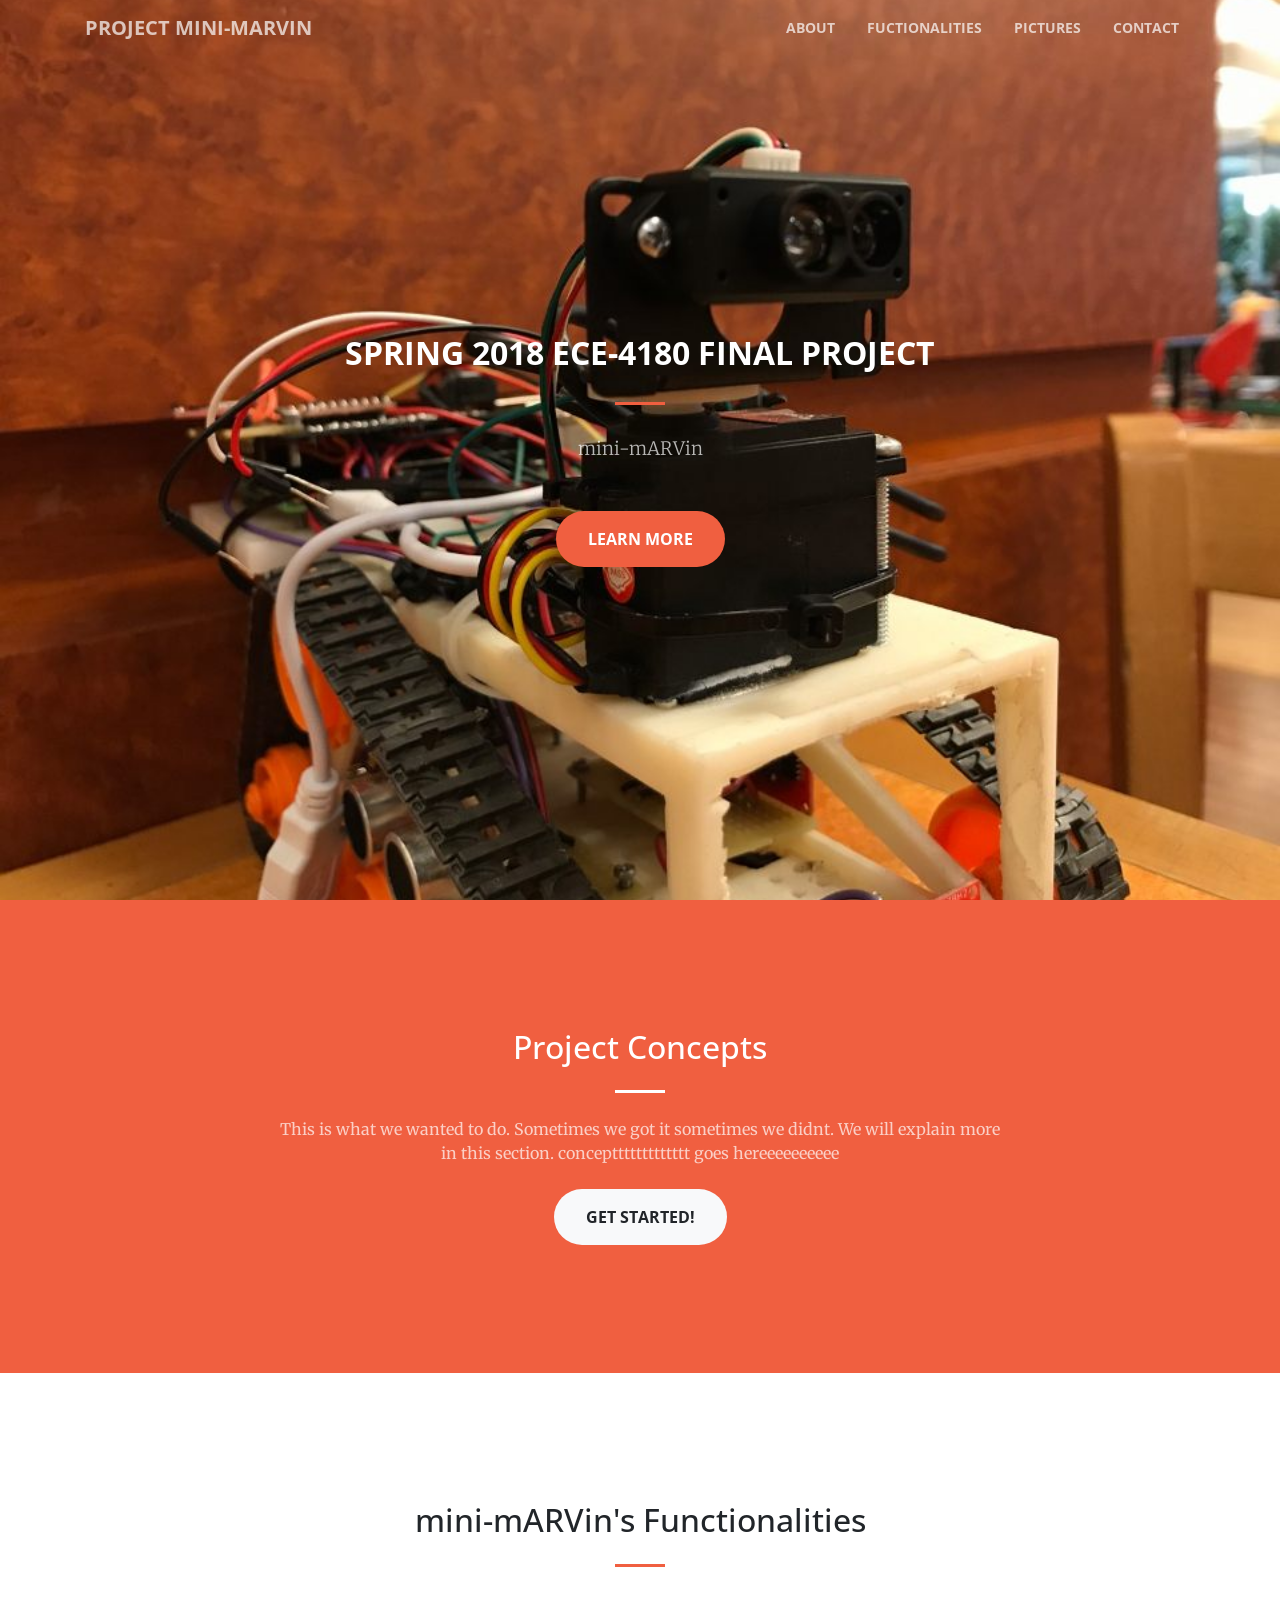
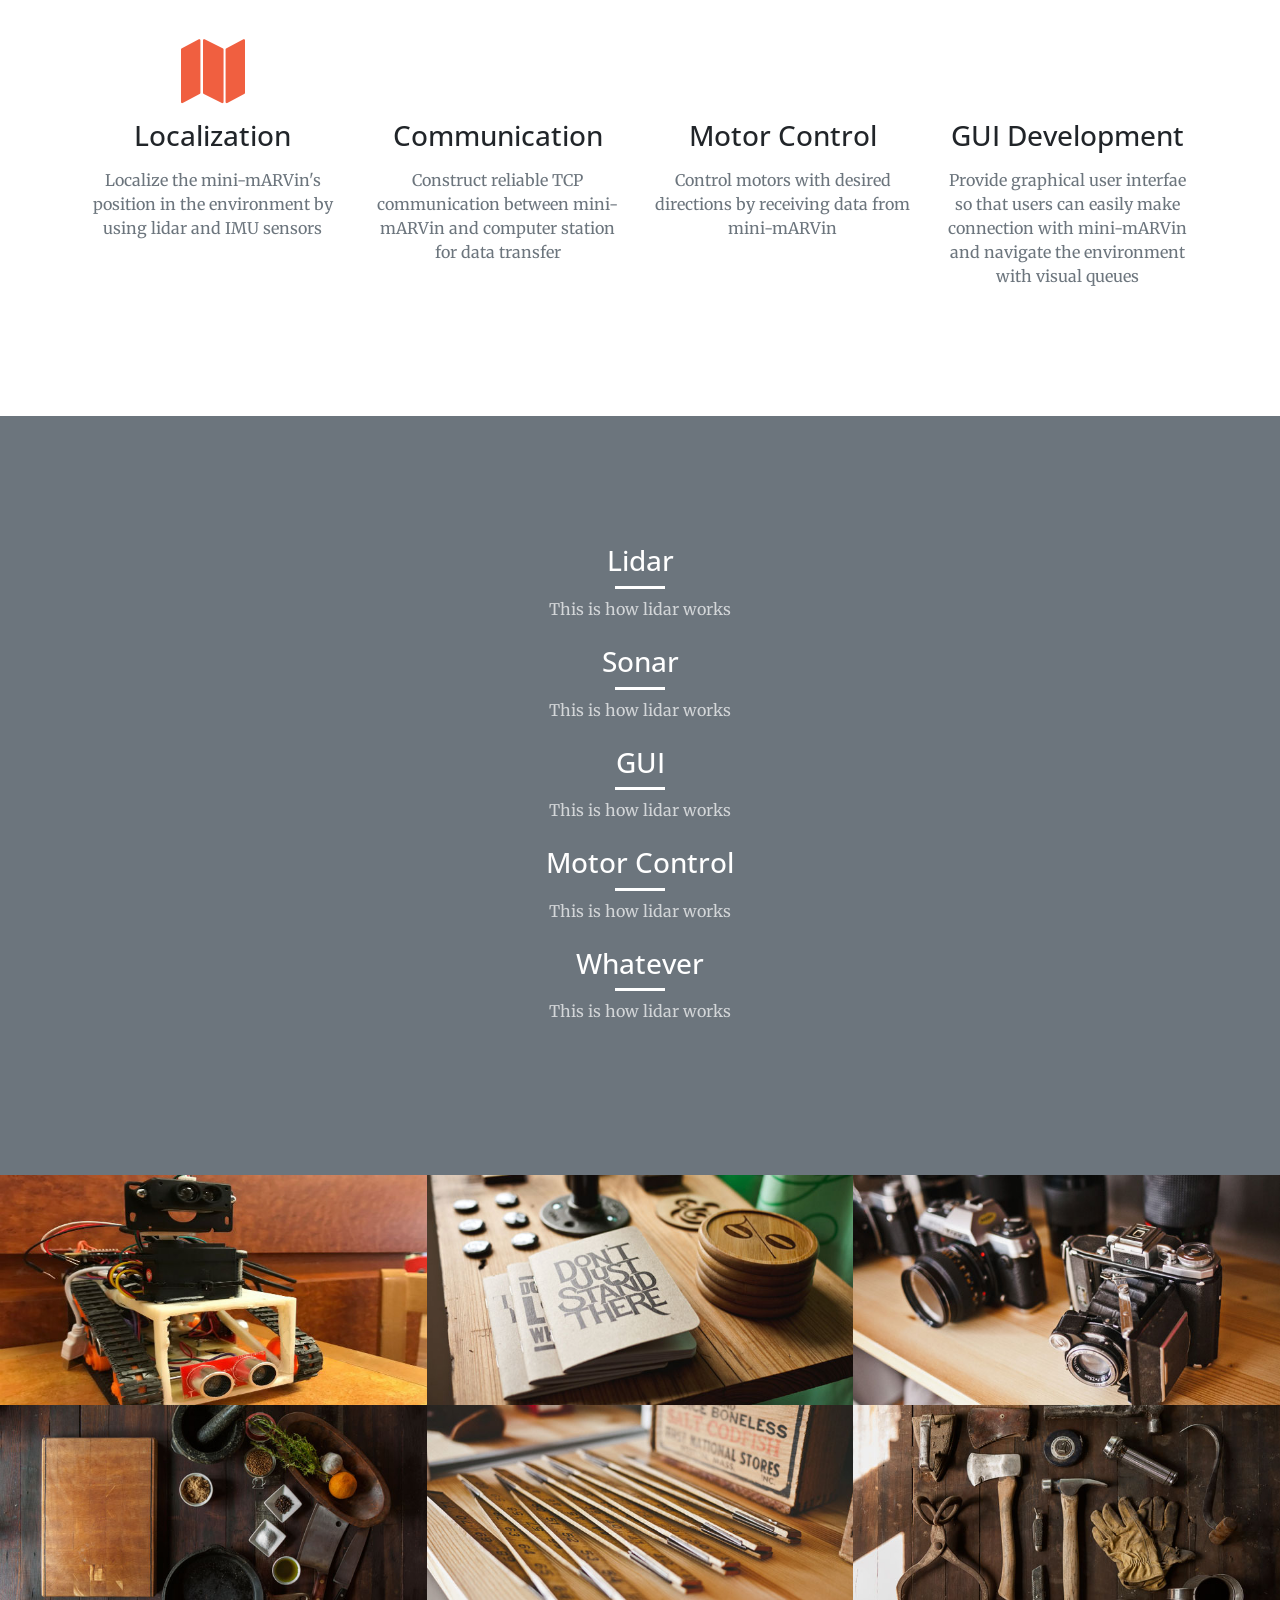
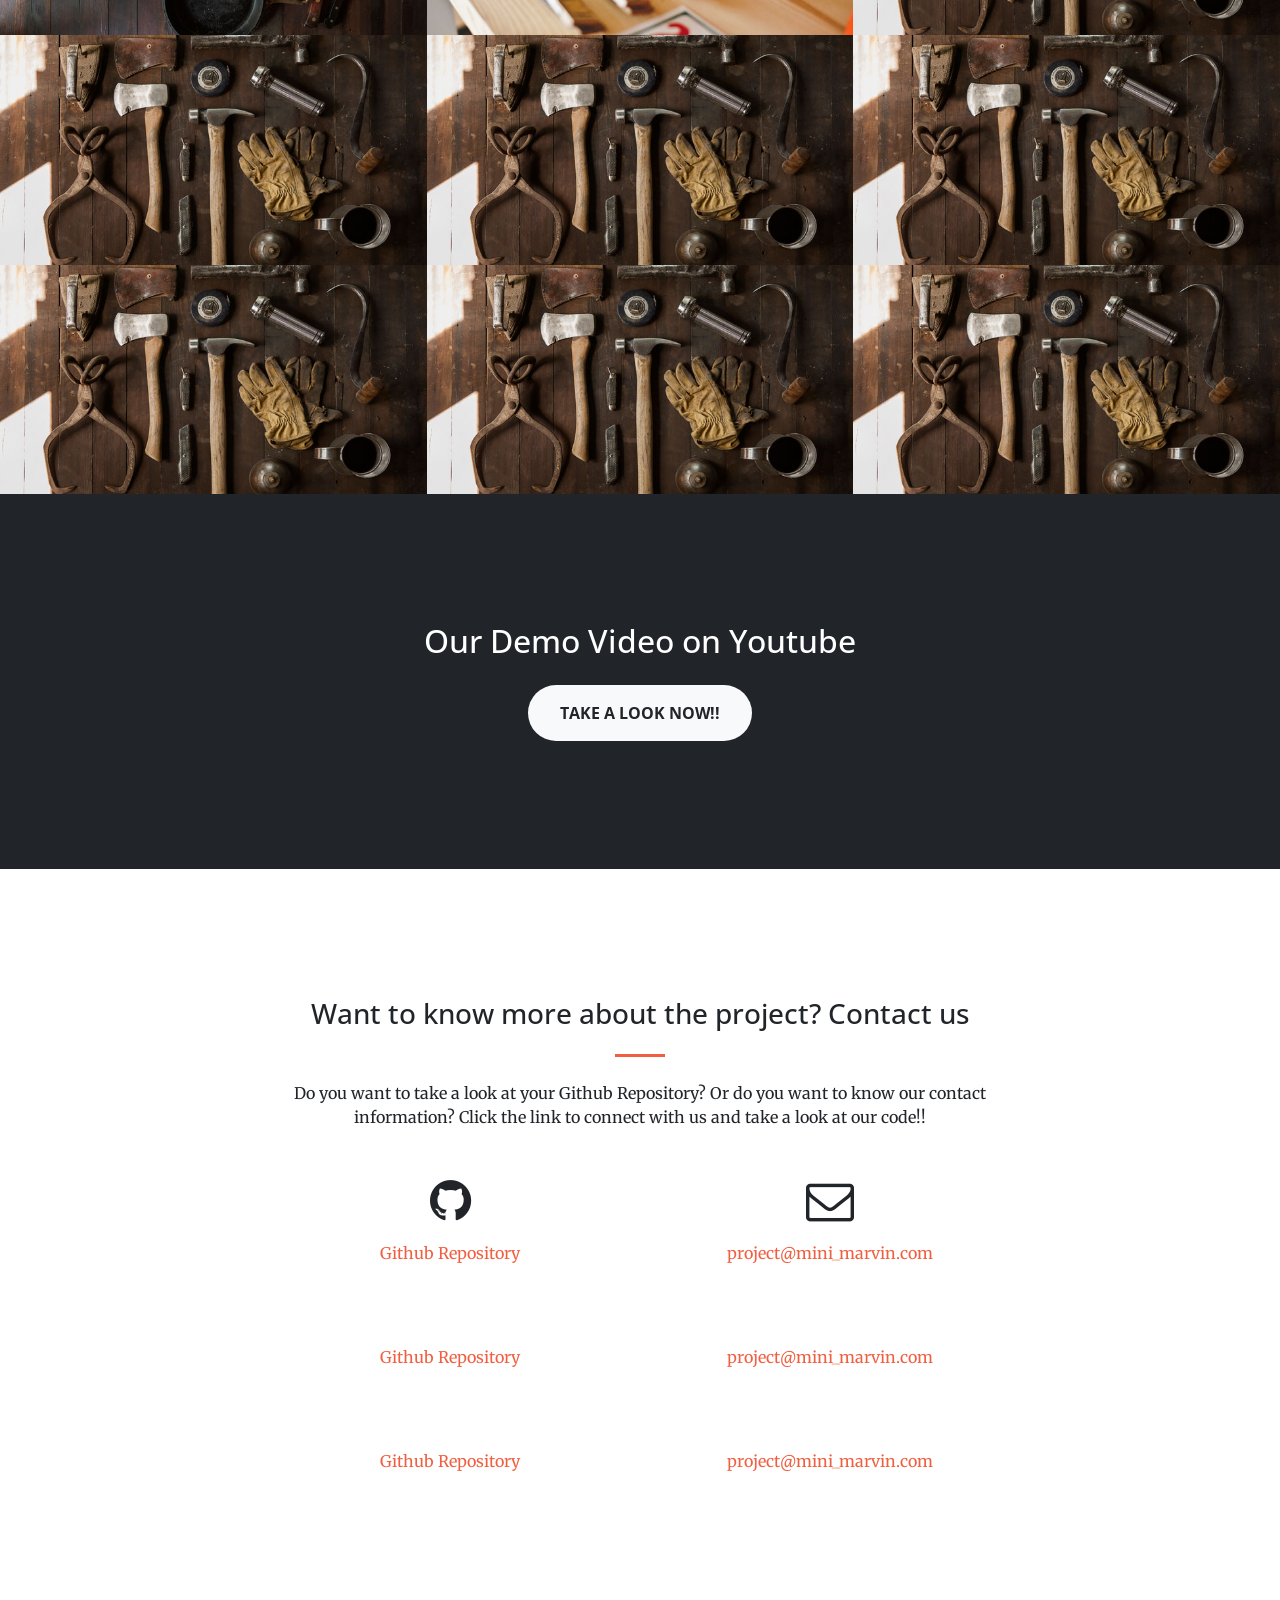
==== WebPage2/index.html @ 835cf244 "WebPage 2 added" ====
<!DOCTYPE html>
<html lang="en">

  <head>

    <meta charset="utf-8">
    <meta name="viewport" content="width=device-width, initial-scale=1, shrink-to-fit=no">
    <meta name="description" content="">
    <meta name="author" content="">

    <title>Creative - Start Bootstrap Theme</title>

    <!-- Bootstrap core CSS -->
    <link href="vendor/bootstrap/css/bootstrap.min.css" rel="stylesheet">

    <!-- Custom fonts for this template -->
    <link href="vendor/font-awesome/css/font-awesome.min.css" rel="stylesheet" type="text/css">
    <link href='https://fonts.googleapis.com/css?family=Open+Sans:300italic,400italic,600italic,700italic,800italic,400,300,600,700,800' rel='stylesheet' type='text/css'>
    <link href='https://fonts.googleapis.com/css?family=Merriweather:400,300,300italic,400italic,700,700italic,900,900italic' rel='stylesheet' type='text/css'>

    <!-- Plugin CSS -->
    <link href="vendor/magnific-popup/magnific-popup.css" rel="stylesheet">

    <!-- Custom styles for this template -->
    <link href="css/creative.css" rel="stylesheet">

  </head>

  <body id="page-top">

    <!-- Navigation -->
    <nav class="navbar navbar-expand-lg navbar-light fixed-top" id="mainNav">
      <div class="container">
        <a class="navbar-brand js-scroll-trigger" href="#page-top">project mini-marvin</a>
        <button class="navbar-toggler navbar-toggler-right" type="button" data-toggle="collapse" data-target="#navbarResponsive" aria-controls="navbarResponsive" aria-expanded="false" aria-label="Toggle navigation">
          <span class="navbar-toggler-icon"></span>
        </button>
        <div class="collapse navbar-collapse" id="navbarResponsive">
          <ul class="navbar-nav ml-auto">
            <li class="nav-item">
              <a class="nav-link js-scroll-trigger" href="#about">About</a>
            </li>
            <li class="nav-item">
              <a class="nav-link js-scroll-trigger" href="#services">Fuctionalities</a>
            </li>
            <li class="nav-item">
              <a class="nav-link js-scroll-trigger" href="#portfolio">Pictures</a>
            </li>
            <li class="nav-item">
              <a class="nav-link js-scroll-trigger" href="#contact">Contact</a>
            </li>
          </ul>
        </div>
      </div>
    </nav>

    <header class="masthead text-center text-white d-flex">
      <div class="container my-auto">
        <div class="row">
          <div class="col-lg-10 mx-auto">
            <h2 class="text-uppercase">
              <strong>Spring 2018 ECE-4180 Final Project</strong>
            </h2>
            <hr>
          </div>
          <div class="col-lg-8 mx-auto">
            <p class="text-faded mb-5">mini-mARVin</p>
            <a class="btn btn-primary btn-xl js-scroll-trigger" href="#about">Learn More</a>
          </div>
        </div>
      </div>
    </header>

    <section class="bg-primary" id="about">
      <div class="container">
        <div class="row">
          <div class="col-lg-8 mx-auto text-center">
            <h2 class="section-heading text-white">Project Concepts</h2>
            <hr class="light my-4">
            <p class="text-faded mb-4">This is what we wanted to do. Sometimes we got it sometimes we didnt. We will explain more in this section. concepttttttttttttt goes hereeeeeeeeee</p>
            <a class="btn btn-light btn-xl js-scroll-trigger" href="#services">Get Started!</a>
          </div>
        </div>
      </div>
    </section>

    <section id="services">
      <div class="container">
        <div class="row">
          <div class="col-lg-12 text-center">
            <h2 class="section-heading">mini-mARVin's Functionalities</h2>
            <hr class="my-4">
          </div>
        </div>
      </div>
      <div class="container">
        <div class="row">
          <div class="col-lg-3 col-md-6 text-center">
            <div class="service-box mt-5 mx-auto">
              <i class="fa fa-4x fa-map text-primary mb-3 sr-icons"></i>
              <h3 class="mb-3">Localization</h3>
              <p class="text-muted mb-0">Localize the mini-mARVin's position in the environment by using lidar and IMU sensors</p>
            </div>
          </div>
          <div class="col-lg-3 col-md-6 text-center">
            <div class="service-box mt-5 mx-auto">
              <i class="fa fa-4x fa-paper-plane text-primary mb-3 sr-icons"></i>
              <h3 class="mb-3"> Communication</h3>
              <p class="text-muted mb-0">Construct reliable TCP communication between mini-mARVin and computer station for data transfer</p>
            </div>
          </div>
          <div class="col-lg-3 col-md-6 text-center">
            <div class="service-box mt-5 mx-auto">
              <i class="fa fa-4x fa-gamepad text-primary mb-3 sr-icons"></i>
              <h3 class="mb-3">Motor Control</h3>
              <p class="text-muted mb-0">Control motors with desired directions by receiving data from mini-mARVin </p>
            </div>
          </div>
          <div class="col-lg-3 col-md-6 text-center">
            <div class="service-box mt-5 mx-auto">
              <i class="fa fa-4x fa-gears text-primary mb-3 sr-icons"></i>
              <h3 class="mb-3">GUI Development</h3>
              <p class="text-muted mb-0">Provide graphical user interfae so that users can easily make connection with mini-mARVin and navigate the environment with visual queues</p>
            </div>
          </div>
        </div>
      </div>
    </section>
      
    <section class="bg-secondary" id="about">
      <div class="container">
        <div class="row">
          <div class="col-lg-8 mx-auto text-center">
            <h3 class="section-heading text-white">Lidar</h3>
            <hr class="light my-2">
            <p class="text-faded mb-4">This is how lidar works </p>
            
            <h3 class="section-heading text-white">Sonar</h3>
            <hr class="light my-2">
            <p class="text-faded mb-4">This is how lidar works </p>
              
            <h3 class="section-heading text-white">GUI</h3>
            <hr class="light my-2">
            <p class="text-faded mb-4">This is how lidar works </p>
              
            <h3 class="section-heading text-white">Motor Control</h3>
            <hr class="light my-2">
            <p class="text-faded mb-4">This is how lidar works </p>
            
            <h3 class="section-heading text-white">Whatever</h3>
            <hr class="light my-2">
            <p class="text-faded mb-4">This is how lidar works </p>
              
          </div>
        </div>
      </div>
    </section>
      
      
    <section class="p-0" id="portfolio">
      <div class="container-fluid p-0">
        <div class="row no-gutters popup-gallery">
          <div class="col-lg-4 col-sm-6">
            <a class="portfolio-box" href="image/1.jpg">
              <img class="img-fluid" src="image/Thumbnails/1.jpg" alt="">
              <div class="portfolio-box-caption">
                <div class="portfolio-box-caption-content">
                  <div class="project-category text-faded">
                    Category
                  </div>
                  <div class="project-name">
                    Project Name
                  </div>
                </div>
              </div>
            </a>
          </div>
          <div class="col-lg-4 col-sm-6">
            <a class="portfolio-box" href="img/portfolio/fullsize/2.jpg">
              <img class="img-fluid" src="img/portfolio/thumbnails/2.jpg" alt="">
              <div class="portfolio-box-caption">
                <div class="portfolio-box-caption-content">
                  <div class="project-category text-faded">
                    Category
                  </div>
                  <div class="project-name">
                    Project Name
                  </div>
                </div>
              </div>
            </a>
          </div>
          <div class="col-lg-4 col-sm-6">
            <a class="portfolio-box" href="img/portfolio/fullsize/3.jpg">
              <img class="img-fluid" src="img/portfolio/thumbnails/3.jpg" alt="">
              <div class="portfolio-box-caption">
                <div class="portfolio-box-caption-content">
                  <div class="project-category text-faded">
                    Category
                  </div>
                  <div class="project-name">
                    Project Name
                  </div>
                </div>
              </div>
            </a>
          </div>
          <div class="col-lg-4 col-sm-6">
            <a class="portfolio-box" href="img/portfolio/fullsize/4.jpg">
              <img class="img-fluid" src="img/portfolio/thumbnails/4.jpg" alt="">
              <div class="portfolio-box-caption">
                <div class="portfolio-box-caption-content">
                  <div class="project-category text-faded">
                    Category
                  </div>
                  <div class="project-name">
                    Project Name
                  </div>
                </div>
              </div>
            </a>
          </div>
          <div class="col-lg-4 col-sm-6">
            <a class="portfolio-box" href="img/portfolio/fullsize/5.jpg">
              <img class="img-fluid" src="img/portfolio/thumbnails/5.jpg" alt="">
              <div class="portfolio-box-caption">
                <div class="portfolio-box-caption-content">
                  <div class="project-category text-faded">
                    Category
                  </div>
                  <div class="project-name">
                    Project Name
                  </div>
                </div>
              </div>
            </a>
          </div>
          <div class="col-lg-4 col-sm-6">
            <a class="portfolio-box" href="img/portfolio/fullsize/6.jpg">
              <img class="img-fluid" src="img/portfolio/thumbnails/6.jpg" alt="">
              <div class="portfolio-box-caption">
                <div class="portfolio-box-caption-content">
                  <div class="project-category text-faded">
                    Category
                  </div>
                  <div class="project-name">
                    Project Name
                  </div>
                </div>
              </div>
            </a>
          </div>
            <div class="col-lg-4 col-sm-6">
            <a class="portfolio-box" href="img/portfolio/fullsize/6.jpg">
              <img class="img-fluid" src="img/portfolio/thumbnails/6.jpg" alt="">
              <div class="portfolio-box-caption">
                <div class="portfolio-box-caption-content">
                  <div class="project-category text-faded">
                    Category
                  </div>
                  <div class="project-name">
                    Project Name
                  </div>
                </div>
              </div>
            </a>
          </div>
            <div class="col-lg-4 col-sm-6">
            <a class="portfolio-box" href="img/portfolio/fullsize/6.jpg">
              <img class="img-fluid" src="img/portfolio/thumbnails/6.jpg" alt="">
              <div class="portfolio-box-caption">
                <div class="portfolio-box-caption-content">
                  <div class="project-category text-faded">
                    Category
                  </div>
                  <div class="project-name">
                    Project Name
                  </div>
                </div>
              </div>
            </a>
          </div>
            <div class="col-lg-4 col-sm-6">
            <a class="portfolio-box" href="img/portfolio/fullsize/6.jpg">
              <img class="img-fluid" src="img/portfolio/thumbnails/6.jpg" alt="">
              <div class="portfolio-box-caption">
                <div class="portfolio-box-caption-content">
                  <div class="project-category text-faded">
                    Category
                  </div>
                  <div class="project-name">
                    Project Name
                  </div>
                </div>
              </div>
            </a>
          </div>
            <div class="col-lg-4 col-sm-6">
            <a class="portfolio-box" href="img/portfolio/fullsize/6.jpg">
              <img class="img-fluid" src="img/portfolio/thumbnails/6.jpg" alt="">
              <div class="portfolio-box-caption">
                <div class="portfolio-box-caption-content">
                  <div class="project-category text-faded">
                    Category
                  </div>
                  <div class="project-name">
                    Project Name
                  </div>
                </div>
              </div>
            </a>
          </div>
            <div class="col-lg-4 col-sm-6">
            <a class="portfolio-box" href="img/portfolio/fullsize/6.jpg">
              <img class="img-fluid" src="img/portfolio/thumbnails/6.jpg" alt="">
              <div class="portfolio-box-caption">
                <div class="portfolio-box-caption-content">
                  <div class="project-category text-faded">
                    Category
                  </div>
                  <div class="project-name">
                    Project Name
                  </div>
                </div>
              </div>
            </a>
          </div>
            <div class="col-lg-4 col-sm-6">
            <a class="portfolio-box" href="img/portfolio/fullsize/6.jpg">
              <img class="img-fluid" src="img/portfolio/thumbnails/6.jpg" alt="">
              <div class="portfolio-box-caption">
                <div class="portfolio-box-caption-content">
                  <div class="project-category text-faded">
                    Category
                  </div>
                  <div class="project-name">
                    Project Name
                  </div>
                </div>
              </div>
            </a>
          </div>
        </div>
      </div>
    </section>

    <section class="bg-dark text-white">
      <div class="container text-center">
        <h2 class="mb-4">Our Demo Video on Youtube</h2>
        <a class="btn btn-light btn-xl sr-button" href="https://www.youtube.com/watch?v=QH2-TGUlwu4">Take a Look NOW!!</a>
      </div>
    </section>

    <section id="contact">
      <div class="container">
        <div class="row">
          <div class="col-lg-8 mx-auto text-center">
            <h3 class="section-heading">Want to know more about the project? Contact us</h3>
            <hr class="my-4">
            <p class="mb-5">Do you want to take a look at your Github Repository? Or do you want to know our contact information? Click the link to connect with us and take a look at our code!!</p>
          </div>
        </div>
        <div class="row">
          <div class="col-lg-4 ml-auto text-center">
            <i class="fa fa-github fa-3x mb-3 sr-contact"></i>
              <p>
            <a href="https://github.com/ssowders3/mini-mARVin">Github Repository</a>
             </p>
          </div>
          <div class="col-lg-4 mr-auto text-center">
            <i class="fa fa-envelope-o fa-3x mb-3 sr-contact"></i>
            <p>
              <a href="mailto:kbyun03@gmail.com">project@mini_marvin.com</a>
            </p>
          </div>
        </div>
        <div class="row">
          <div class="col-lg-4 ml-auto text-center">
            <i class="fa fa-github fa-3x mb-3 sr-contact"></i>
              <p>
            <a href="https://github.com/ssowders3/mini-mARVin">Github Repository</a>
             </p>
          </div>
          <div class="col-lg-4 mr-auto text-center">
            <i class="fa fa-envelope-o fa-3x mb-3 sr-contact"></i>
            <p>
              <a href="mailto:kbyun03@gmail.com">project@mini_marvin.com</a>
            </p>
          </div>
        </div>
          <div class="row">
          <div class="col-lg-4 ml-auto text-center">
            <i class="fa fa-github fa-3x mb-3 sr-contact"></i>
              <p>
            <a href="https://github.com/ssowders3/mini-mARVin">Github Repository</a>
             </p>
          </div>
          <div class="col-lg-4 mr-auto text-center">
            <i class="fa fa-envelope-o fa-3x mb-3 sr-contact"></i>
            <p>
              <a href="mailto:kbyun03@gmail.com">project@mini_marvin.com</a>
            </p>
          </div>
        </div>
        
        
      </div>
    </section>

    <!-- Bootstrap core JavaScript -->
    <script src="vendor/jquery/jquery.min.js"></script>
    <script src="vendor/bootstrap/js/bootstrap.bundle.min.js"></script>

    <!-- Plugin JavaScript -->
    <script src="vendor/jquery-easing/jquery.easing.min.js"></script>
    <script src="vendor/scrollreveal/scrollreveal.min.js"></script>
    <script src="vendor/magnific-popup/jquery.magnific-popup.min.js"></script>

    <!-- Custom scripts for this template -->
    <script src="js/creative.min.js"></script>

  </body>

</html>
---- WebPage2/css/creative.css ----
body,
html {
  width: 100%;
  height: 100%;
}

body {
  font-family: 'Merriweather', 'Helvetica Neue', Arial, sans-serif;
}

hr {
  max-width: 50px;
  border-width: 3px;
  border-color: #F05F40;
}

hr.light {
  border-color: #fff;
}

a {
  color: #F05F40;
  -webkit-transition: all 0.2s;
  -moz-transition: all 0.2s;
  transition: all 0.2s;
}

a:hover {
  color: #f05f40;
}

h1,
h2,
h3,
h4,
h5,
h6 {
  font-family: 'Open Sans', 'Helvetica Neue', Arial, sans-serif;
}

.bg-primary {
  background-color: #F05F40 !important;
}

.bg-dark {
  background-color: #212529 !important;
}

.text-faded {
  color: rgba(255, 255, 255, 0.7);
}

section {
  padding: 8rem 0;
}

.section-heading {
  margin-top: 0;
}

::-moz-selection {
  color: #fff;
  background: #212529;
  text-shadow: none;
}

::selection {
  color: #fff;
  background: #212529;
  text-shadow: none;
}

img::selection {
  color: #fff;
  background: transparent;
}

img::-moz-selection {
  color: #fff;
  background: transparent;
}

#mainNav {
  border-bottom: 1px solid rgba(33, 37, 41, 0.1);
  background-color: #fff;
  font-family: 'Open Sans', 'Helvetica Neue', Arial, sans-serif;
  -webkit-transition: all 0.2s;
  -moz-transition: all 0.2s;
  transition: all 0.2s;
}

#mainNav .navbar-brand {
  font-weight: 700;
  text-transform: uppercase;
  color: #F05F40;
  font-family: 'Open Sans', 'Helvetica Neue', Arial, sans-serif;
}

#mainNav .navbar-brand:focus, #mainNav .navbar-brand:hover {
  color: #f05f40;
}

#mainNav .navbar-nav > li.nav-item > a.nav-link,
#mainNav .navbar-nav > li.nav-item > a.nav-link:focus {
  font-size: .9rem;
  font-weight: 700;
  text-transform: uppercase;
  color: #212529;
}

#mainNav .navbar-nav > li.nav-item > a.nav-link:hover,
#mainNav .navbar-nav > li.nav-item > a.nav-link:focus:hover {
  color: #F05F40;
}

#mainNav .navbar-nav > li.nav-item > a.nav-link.active,
#mainNav .navbar-nav > li.nav-item > a.nav-link:focus.active {
  color: #F05F40 !important;
  background-color: transparent;
}

#mainNav .navbar-nav > li.nav-item > a.nav-link.active:hover,
#mainNav .navbar-nav > li.nav-item > a.nav-link:focus.active:hover {
  background-color: transparent;
}

@media (min-width: 992px) {
  #mainNav {
    border-color: transparent;
    background-color: transparent;
  }
  #mainNav .navbar-brand {
    color: rgba(255, 255, 255, 0.7);
  }
  #mainNav .navbar-brand:focus, #mainNav .navbar-brand:hover {
    color: #fff;
  }
  #mainNav .navbar-nav > li.nav-item > a.nav-link {
    padding: 0.5rem 1rem;
  }
  #mainNav .navbar-nav > li.nav-item > a.nav-link,
  #mainNav .navbar-nav > li.nav-item > a.nav-link:focus {
    color: rgba(255, 255, 255, 0.7);
  }
  #mainNav .navbar-nav > li.nav-item > a.nav-link:hover,
  #mainNav .navbar-nav > li.nav-item > a.nav-link:focus:hover {
    color: #fff;
  }
  #mainNav.navbar-shrink {
    border-bottom: 1px solid rgba(33, 37, 41, 0.1);
    background-color: #fff;
  }
  #mainNav.navbar-shrink .navbar-brand {
    color: #F05F40;
  }
  #mainNav.navbar-shrink .navbar-brand:focus, #mainNav.navbar-shrink .navbar-brand:hover {
    color: #f05f40;
  }
  #mainNav.navbar-shrink .navbar-nav > li.nav-item > a.nav-link,
  #mainNav.navbar-shrink .navbar-nav > li.nav-item > a.nav-link:focus {
    color: #212529;
  }
  #mainNav.navbar-shrink .navbar-nav > li.nav-item > a.nav-link:hover,
  #mainNav.navbar-shrink .navbar-nav > li.nav-item > a.nav-link:focus:hover {
    color: #F05F40;
  }
}

header.masthead {
  padding-top: 10rem;
  padding-bottom: calc(10rem - 56px);
  background-image: url("../image/9.jpg");
  background-position: center center;
  -webkit-background-size: cover;
  -moz-background-size: cover;
  -o-background-size: cover;
  background-size: cover;
}

header.masthead hr {
  margin-top: 30px;
  margin-bottom: 30px;
}

header.masthead h1 {
  font-size: 2rem;
}

header.masthead p {
  font-weight: 250;
}

@media (min-width: 768px) {
  header.masthead p {
    font-size: 1.15rem;
  }
}

@media (min-width: 992px) {
  header.masthead {
    height: 100vh;
    min-height: 650px;
    padding-top: 0;
    padding-bottom: 0;
  }
  header.masthead h1 {
    font-size: 3rem;
  }
}

@media (min-width: 1200px) {
  header.masthead h1 {
    font-size: 4rem;
  }
}

.service-box {
  max-width: 400px;
}

.portfolio-box {
  position: relative;
  display: block;
  max-width: 650px;
  margin: 0 auto;
}

.portfolio-box .portfolio-box-caption {
  position: absolute;
  bottom: 0;
  display: block;
  width: 100%;
  height: 100%;
  text-align: center;
  opacity: 0;
  color: #fff;
  background: rgba(143, 151, 158, 0.9);
  -webkit-transition: all 0.2s;
  -moz-transition: all 0.2s;
  transition: all 0.2s;
}

.portfolio-box .portfolio-box-caption .portfolio-box-caption-content {
  position: absolute;
  top: 50%;
  width: 100%;
  transform: translateY(-50%);
  text-align: center;
}

.portfolio-box .portfolio-box-caption .portfolio-box-caption-content .project-category,
.portfolio-box .portfolio-box-caption .portfolio-box-caption-content .project-name {
  padding: 0 15px;
  font-family: 'Open Sans', 'Helvetica Neue', Arial, sans-serif;
}

.portfolio-box .portfolio-box-caption .portfolio-box-caption-content .project-category {
  font-size: 14px;
  font-weight: 600;
  text-transform: uppercase;
}

.portfolio-box .portfolio-box-caption .portfolio-box-caption-content .project-name {
  font-size: 18px;
}

.portfolio-box:hover .portfolio-box-caption {
  opacity: 1;
}

.portfolio-box:focus {
  outline: none;
}

@media (min-width: 768px) {
  .portfolio-box .portfolio-box-caption .portfolio-box-caption-content .project-category {
    font-size: 16px;
  }
  .portfolio-box .portfolio-box-caption .portfolio-box-caption-content .project-name {
    font-size: 22px;
  }
}

.text-primary {
  color: #F05F40 !important;
}

.btn {
  font-weight: 700;
  text-transform: uppercase;
  border: none;
  border-radius: 300px;
  font-family: 'Open Sans', 'Helvetica Neue', Arial, sans-serif;
}

.btn-xl {
  padding: 1rem 2rem;
}

.btn-primary {
  background-color: #F05F40;
  border-color: #F05F40;
}

.btn-primary:hover, .btn-primary:focus, .btn-primary:active {
  color: #fff;
  background-color: #ee4b28 !important;
}

.btn-primary:active, .btn-primary:focus {
  box-shadow: 0 0 0 0.2rem rgba(240, 95, 64, 0.5) !important;
}
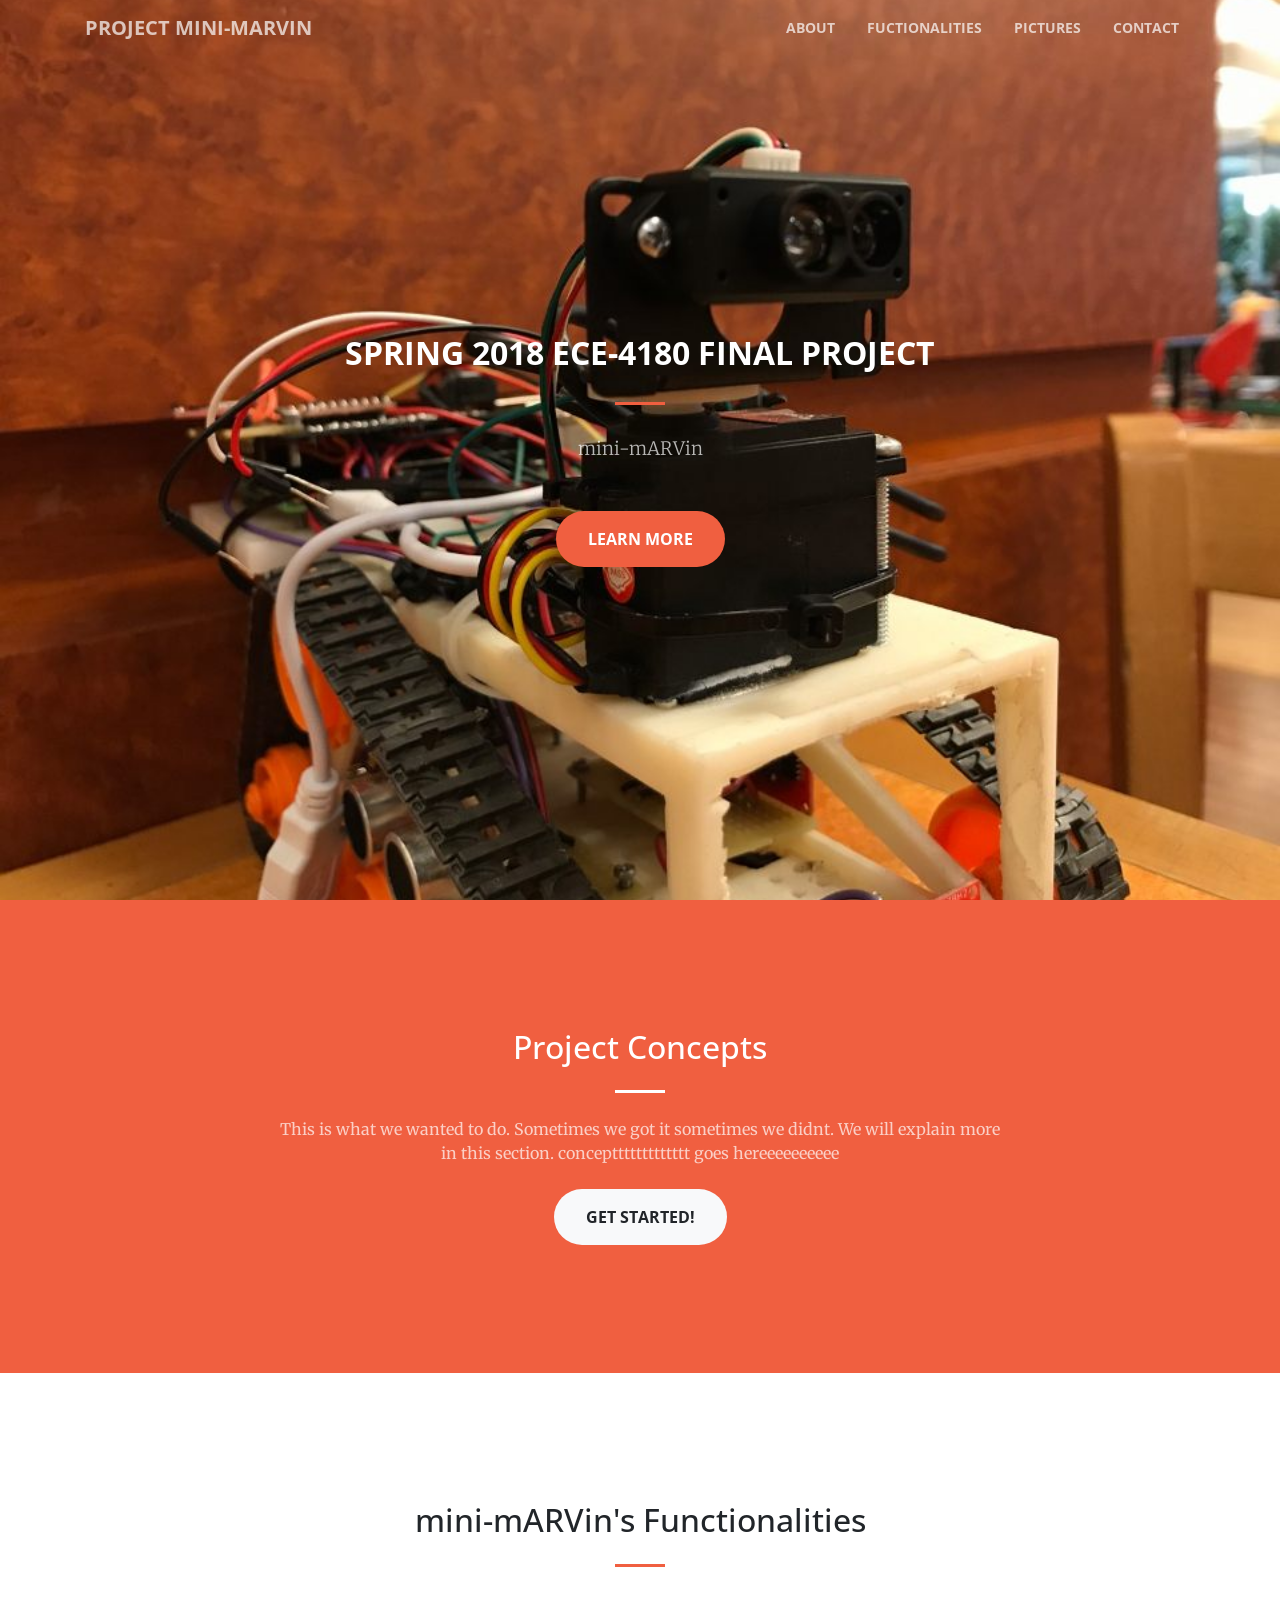
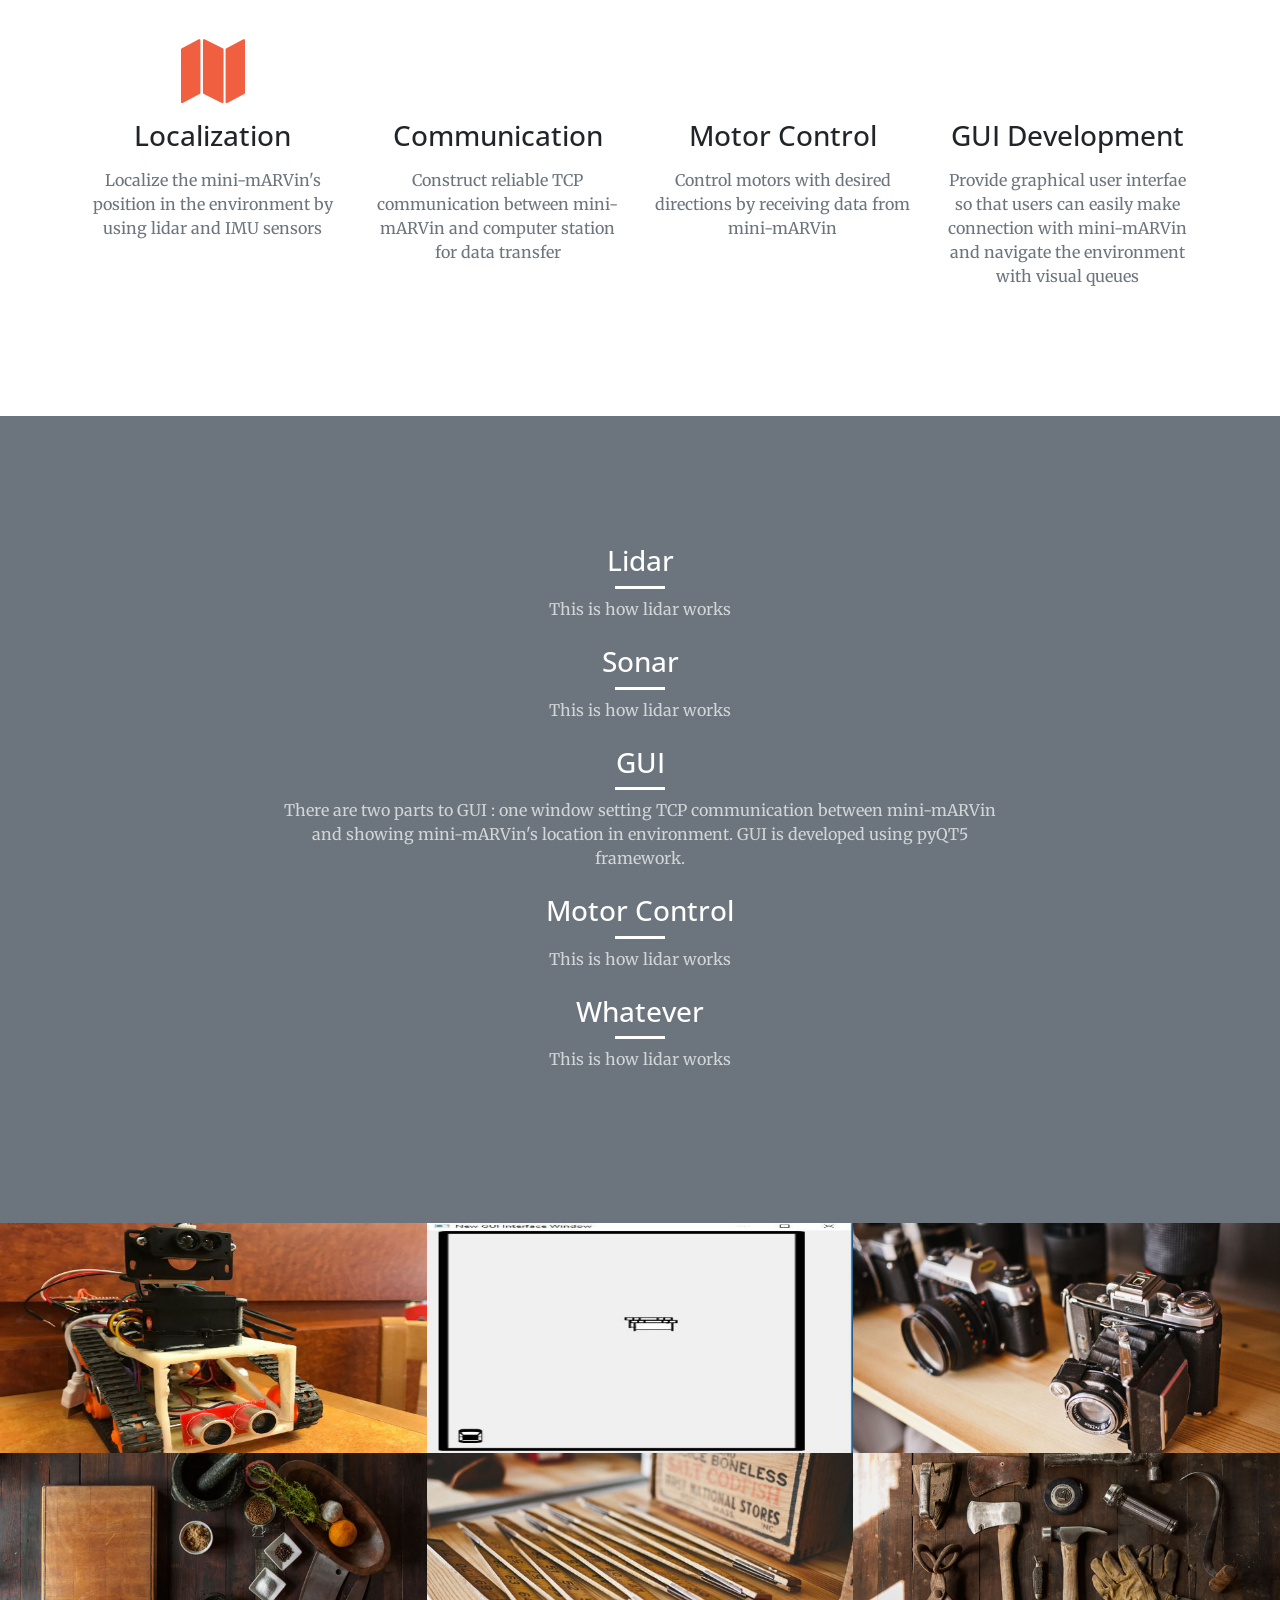
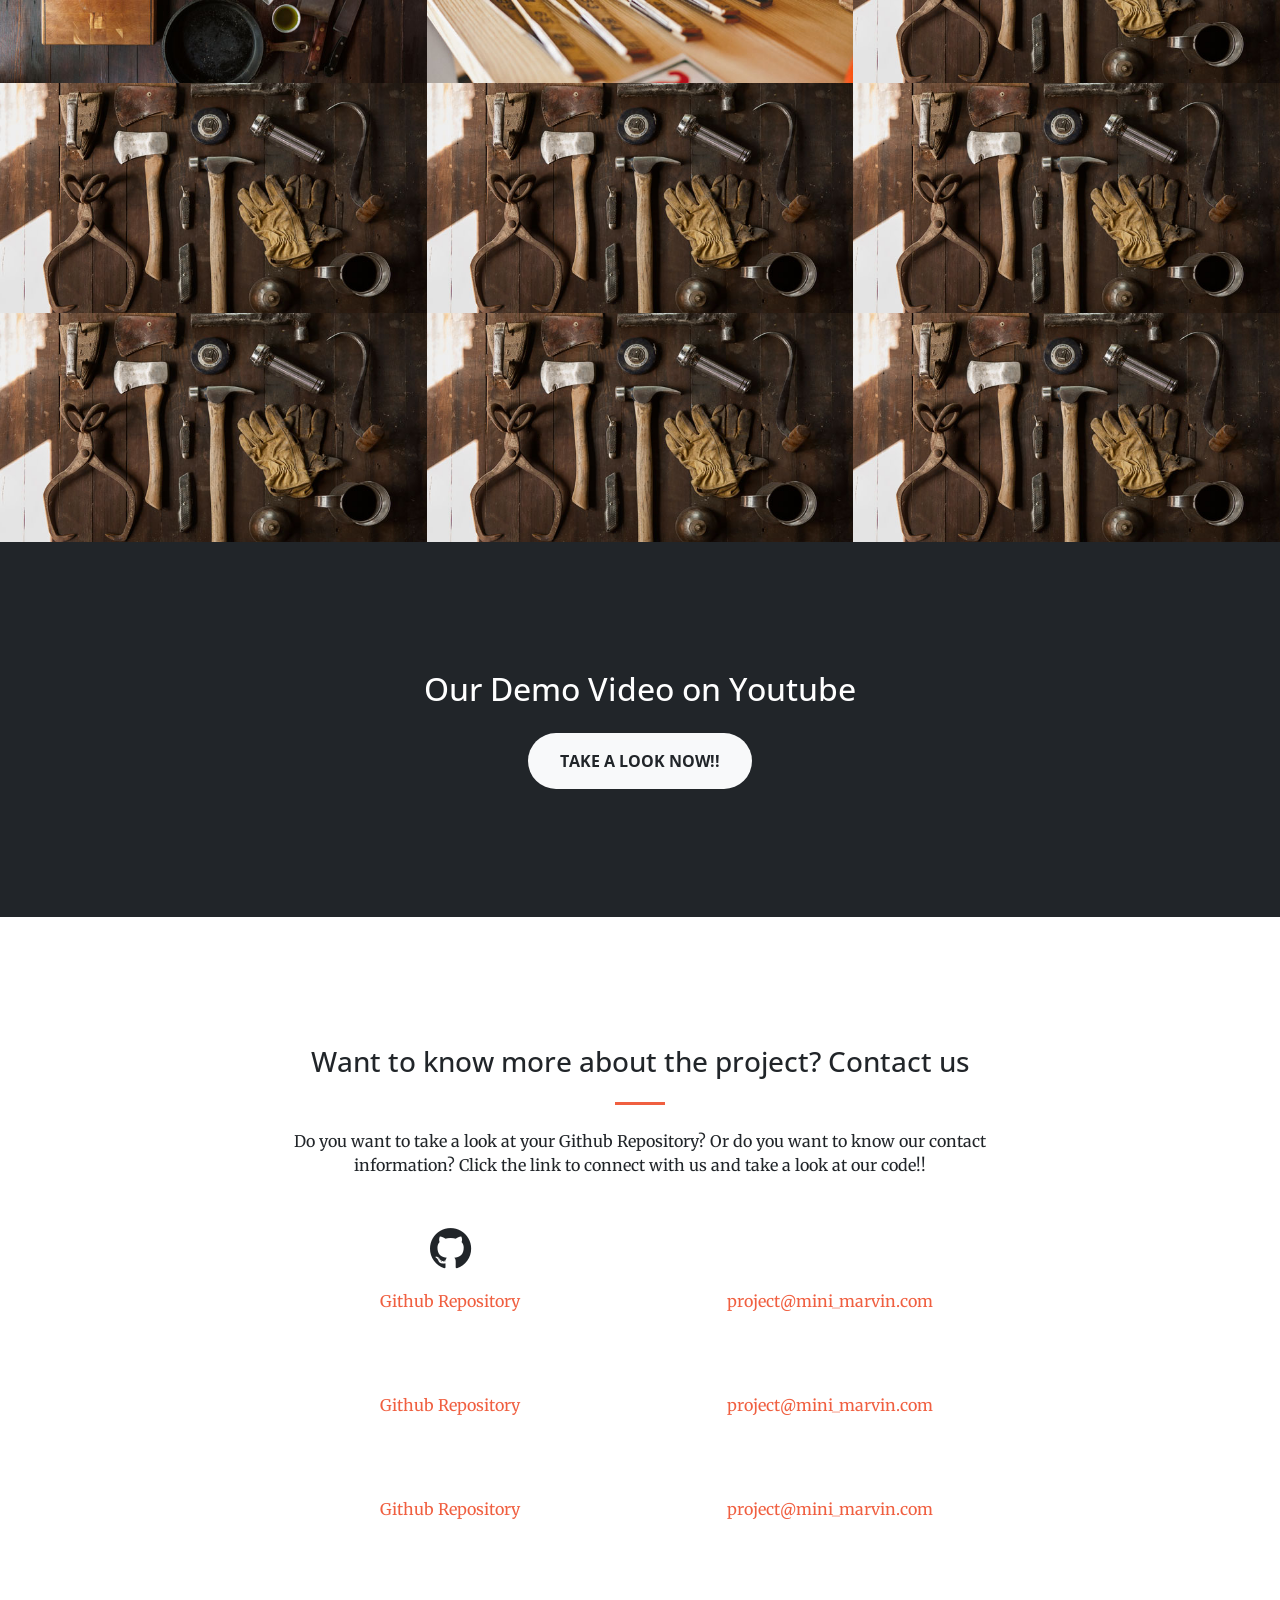
==== commit 341f0faa: "added info about gui" ====
--- a/WebPage2/index.html
+++ b/WebPage2/index.html
@@ -141,7 +141,7 @@
               
             <h3 class="section-heading text-white">GUI</h3>
             <hr class="light my-2">
-            <p class="text-faded mb-4">This is how lidar works </p>
+            <p class="text-faded mb-4">There are two parts to GUI : one window setting TCP communication between mini-mARVin and showing mini-mARVin's location in environment. GUI is developed using pyQT5 framework. </p>
               
             <h3 class="section-heading text-white">Motor Control</h3>
             <hr class="light my-2">
@@ -176,8 +176,8 @@
             </a>
           </div>
           <div class="col-lg-4 col-sm-6">
-            <a class="portfolio-box" href="img/portfolio/fullsize/2.jpg">
-              <img class="img-fluid" src="img/portfolio/thumbnails/2.jpg" alt="">
+            <a class="portfolio-box" href="image/obstacleTest.JPG">
+              <img class="img-fluid" src="image/Thumbnails/obstacleTest.jpg" alt="">
               <div class="portfolio-box-caption">
                 <div class="portfolio-box-caption-content">
                   <div class="project-category text-faded">
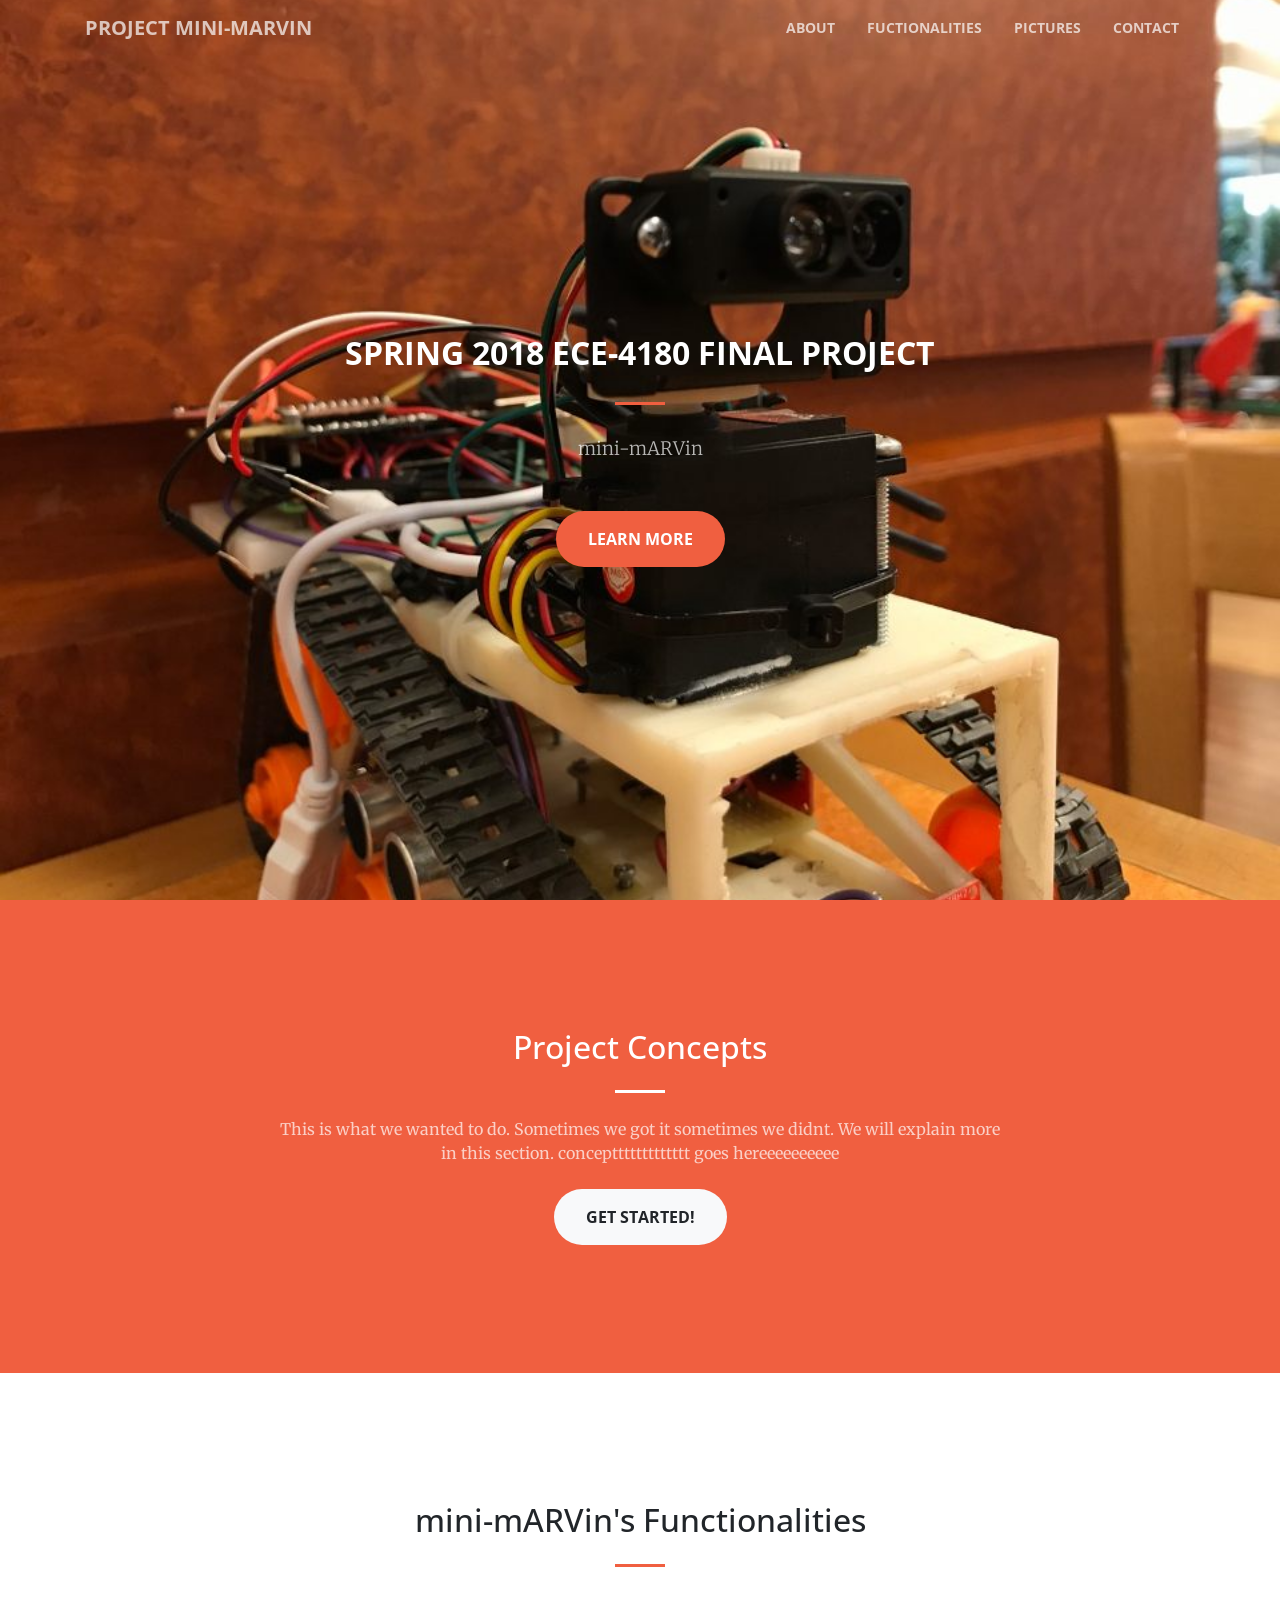
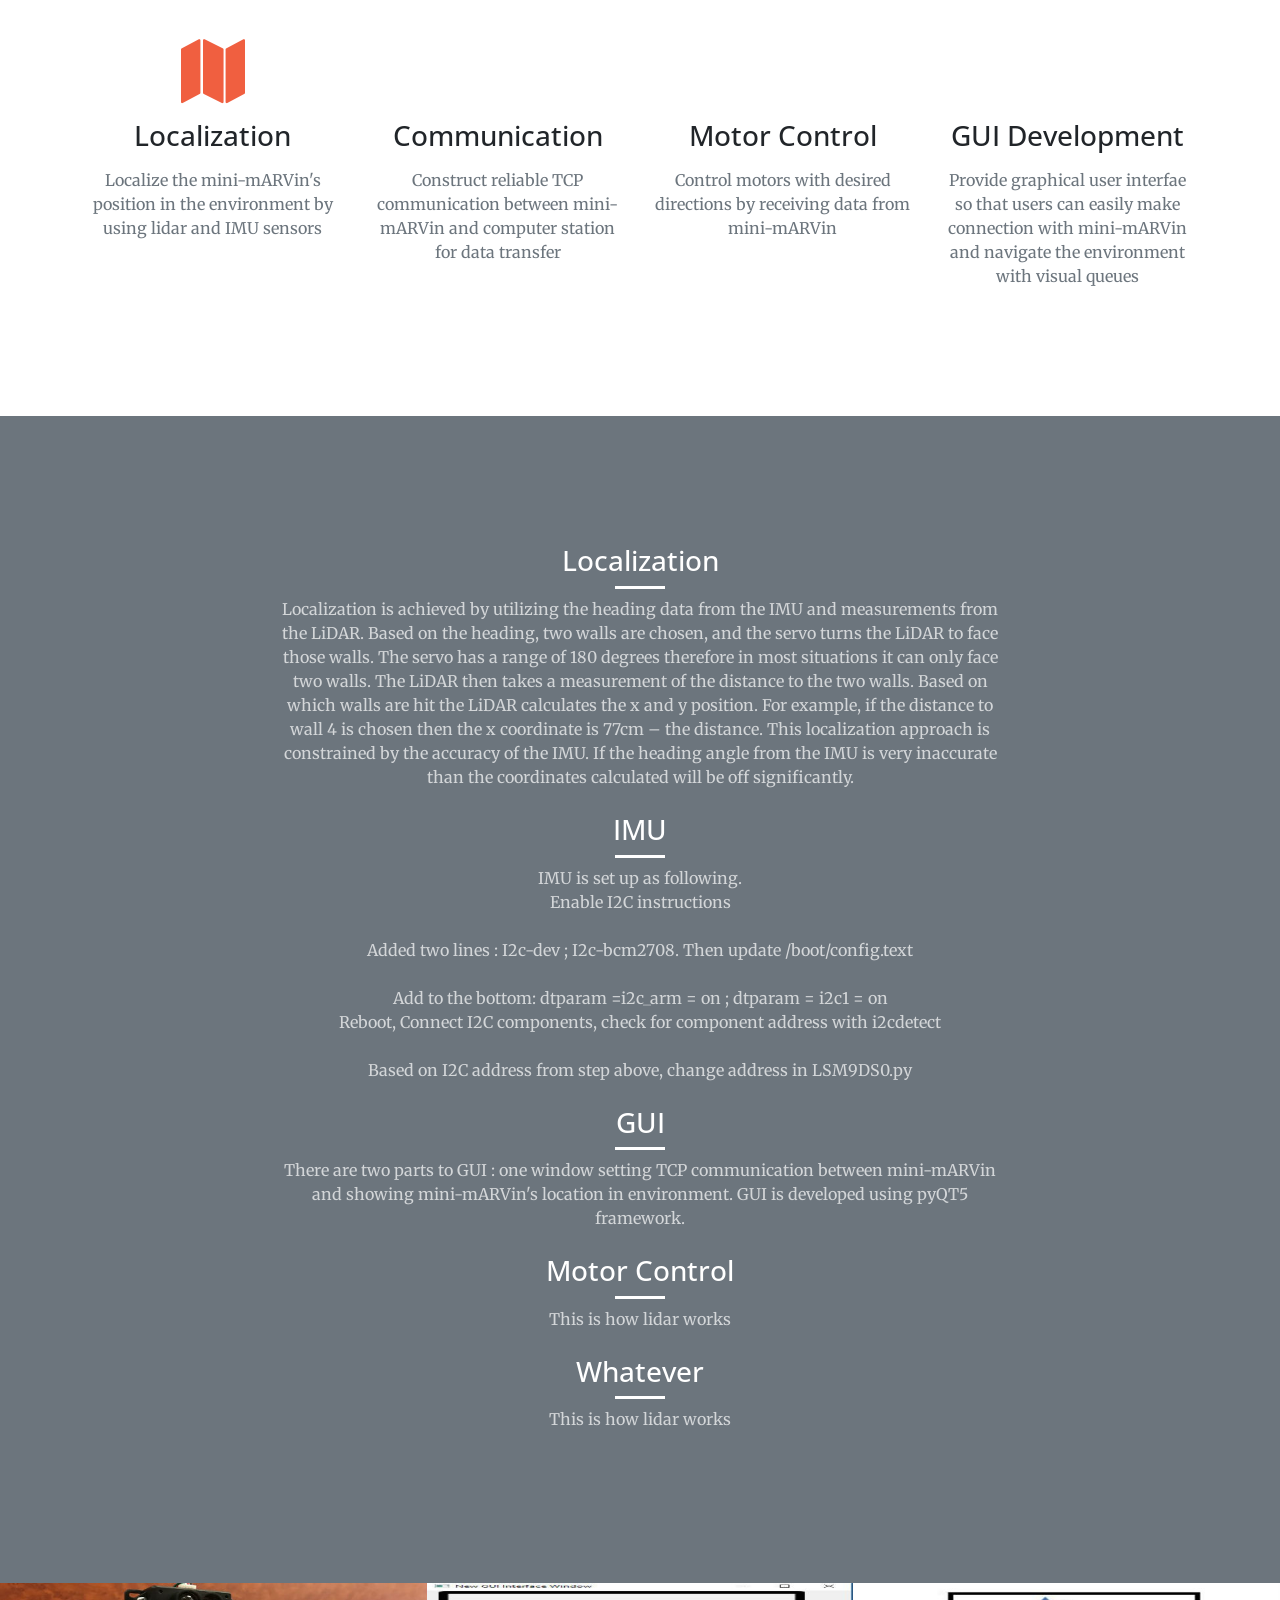
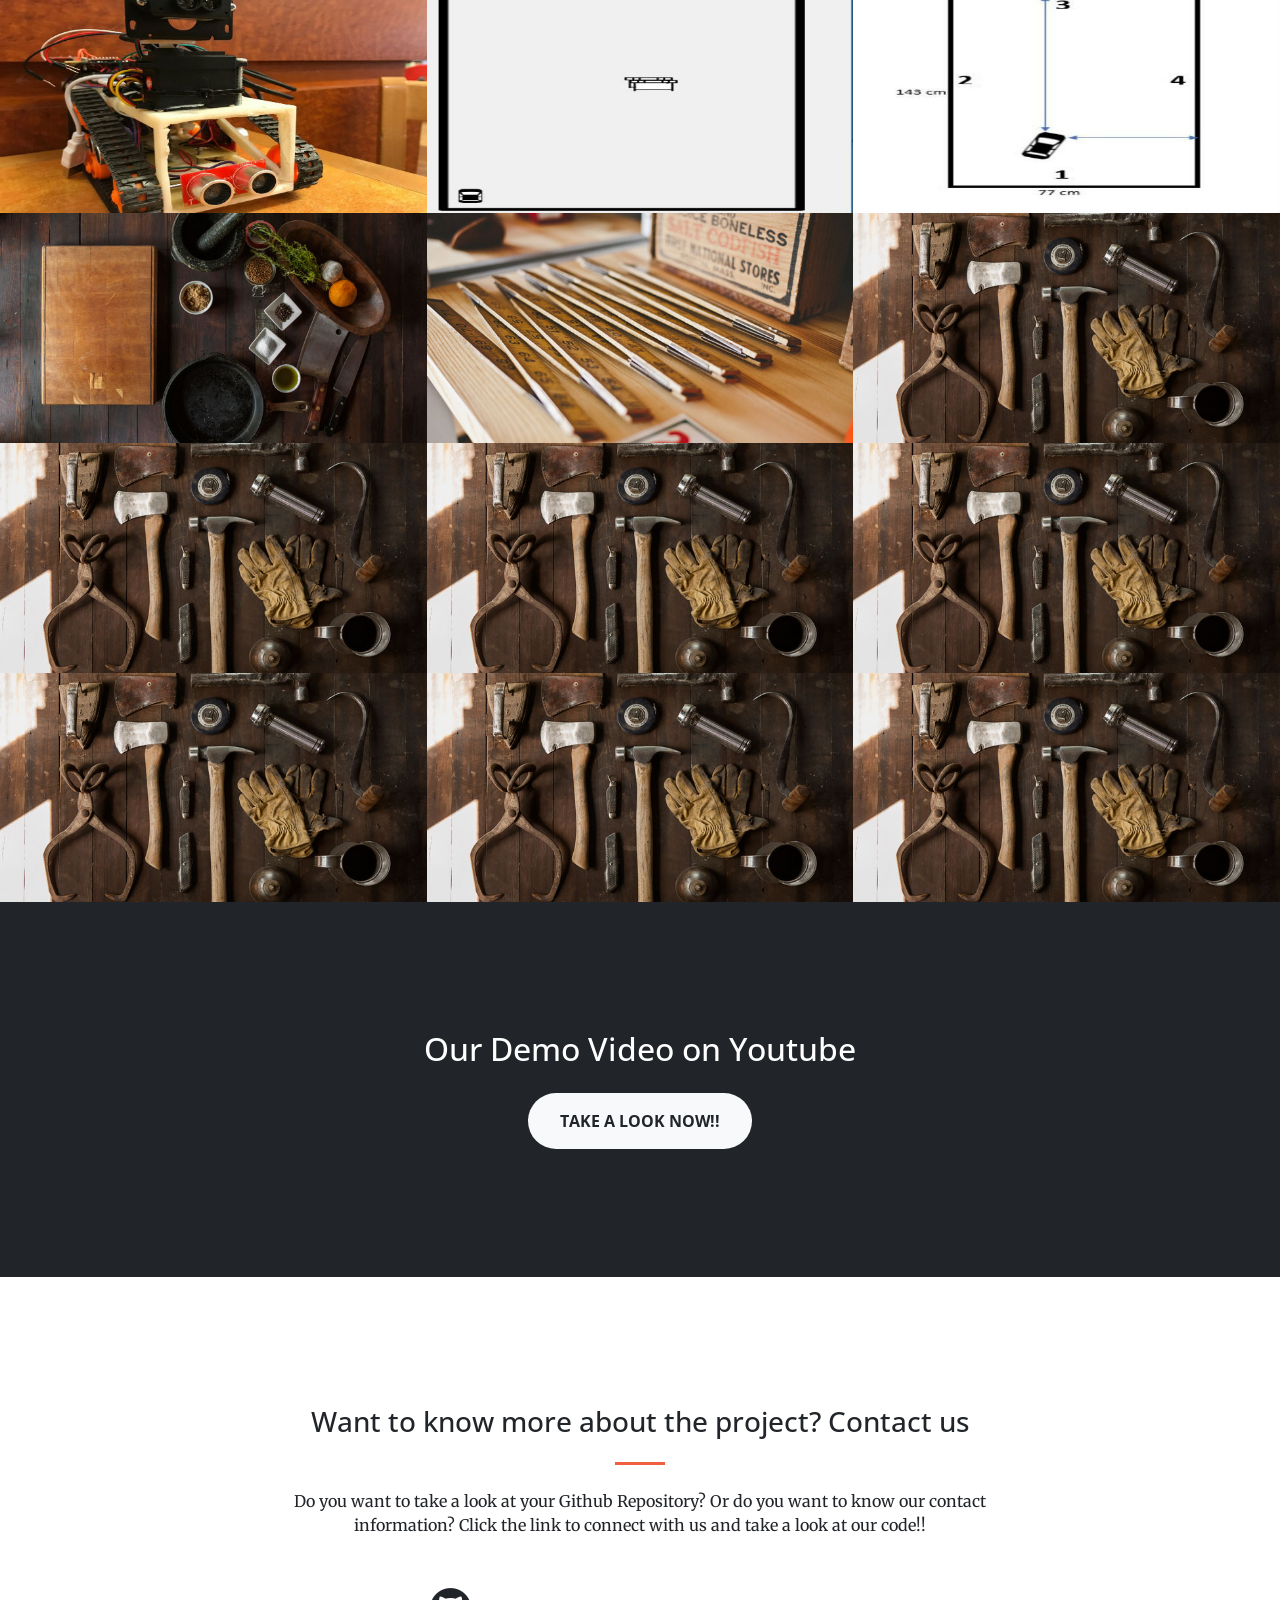
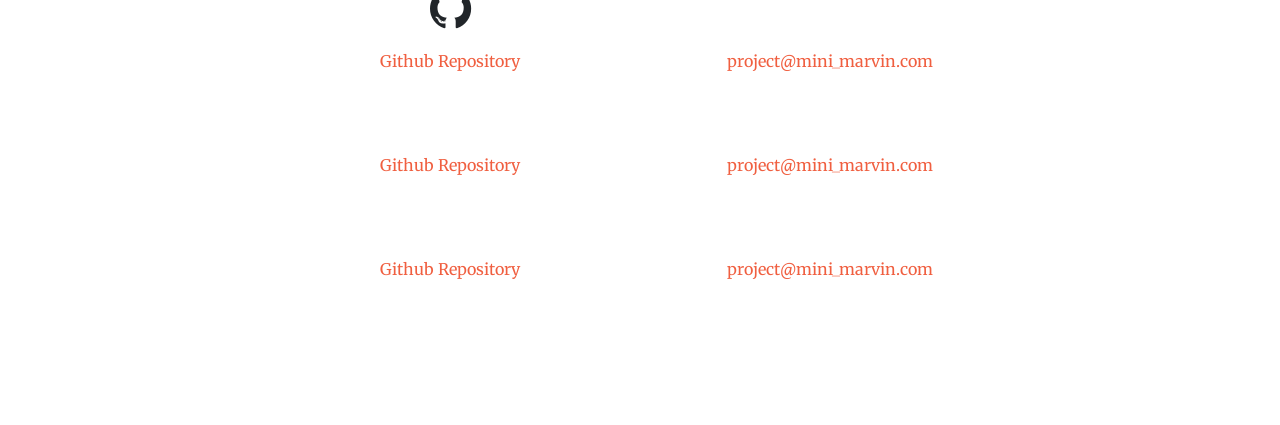
==== commit 6904f00a: "andrew's part added" ====
--- a/WebPage2/index.html
+++ b/WebPage2/index.html
@@ -8,7 +8,7 @@
     <meta name="description" content="">
     <meta name="author" content="">
 
-    <title>Creative - Start Bootstrap Theme</title>
+    <title>Project mini-mARVin</title>
 
     <!-- Bootstrap core CSS -->
     <link href="vendor/bootstrap/css/bootstrap.min.css" rel="stylesheet">
@@ -131,13 +131,39 @@
       <div class="container">
         <div class="row">
           <div class="col-lg-8 mx-auto text-center">
-            <h3 class="section-heading text-white">Lidar</h3>
+            <h3 class="section-heading text-white">Localization</h3>
             <hr class="light my-2">
-            <p class="text-faded mb-4">This is how lidar works </p>
+            <p class="text-faded mb-4">Localization is achieved by utilizing the heading data from the IMU and measurements from the
+LiDAR. Based on the heading, two walls are chosen, and the servo turns the LiDAR to face those walls.
+The servo has a range of 180 degrees therefore in most situations it can only face two walls. The LiDAR
+then takes a measurement of the distance to the two walls. Based on which walls are hit the LiDAR
+calculates the x and y position. For example, if the distance to wall 4 is chosen then the x coordinate is
+77cm – the distance. This localization approach is constrained by the accuracy of the IMU. If the heading
+angle from the IMU is very inaccurate than the coordinates calculated will be off significantly. </p>
             
-            <h3 class="section-heading text-white">Sonar</h3>
+            <h3 class="section-heading text-white">IMU</h3>
             <hr class="light my-2">
-            <p class="text-faded mb-4">This is how lidar works </p>
+              <p class = "text-faded mb-4">
+                  IMU is set up as following. <br>
+              
+                  Enable I2C instructions
+              <a class = "portfolio-box" href="image/1.jpg">
+                  <img class = "img-fluid" src= "image/code.jpg" alt="">
+              </a>
+                  Added two lines : I2c-dev ; I2c-bcm2708. Then update /boot/config.text
+                <a class = "portfolio-box" >
+                  <img class = "img-fluid" src= "image/code3.jpg" alt="">
+              </a>
+                Add to the bottom: dtparam =i2c_arm = on ; dtparam = i2c1 = on <br>
+                  Reboot, Connect I2C components, check for component address with i2cdetect <br>
+                  <a class = "portfolio-box" href="image/1.jpg">
+                  <img class = "img-fluid" src= "image/code2.jpg" alt="">
+              </a>
+                  Based on I2C address from step above, change address in LSM9DS0.py
+                  <br>
+              </p>
+              
+           
               
             <h3 class="section-heading text-white">GUI</h3>
             <hr class="light my-2">
@@ -166,10 +192,10 @@
               <div class="portfolio-box-caption">
                 <div class="portfolio-box-caption-content">
                   <div class="project-category text-faded">
-                    Category
-                  </div>
-                  <div class="project-name">
-                    Project Name
+                    
+                  </div>
+                  <div class="project-name">
+                    mini-mARVin Front View
                   </div>
                 </div>
               </div>
@@ -181,25 +207,25 @@
               <div class="portfolio-box-caption">
                 <div class="portfolio-box-caption-content">
                   <div class="project-category text-faded">
-                    Category
-                  </div>
-                  <div class="project-name">
-                    Project Name
-                  </div>
-                </div>
-              </div>
-            </a>
-          </div>
-          <div class="col-lg-4 col-sm-6">
-            <a class="portfolio-box" href="img/portfolio/fullsize/3.jpg">
-              <img class="img-fluid" src="img/portfolio/thumbnails/3.jpg" alt="">
-              <div class="portfolio-box-caption">
-                <div class="portfolio-box-caption-content">
-                  <div class="project-category text-faded">
-                    Category
-                  </div>
-                  <div class="project-name">
-                    Project Name
+                    GUI
+                  </div>
+                  <div class="project-name">
+                    Mapping mini-mARVin's Location
+                  </div>
+                </div>
+              </div>
+            </a>
+          </div>
+          <div class="col-lg-4 col-sm-6">
+            <a class="portfolio-box" href="image/local.JPG">
+              <img class="img-fluid" src="image/Thumbnails/local.jpg" alt="">
+              <div class="portfolio-box-caption">
+                <div class="portfolio-box-caption-content">
+                  <div class="project-category text-faded">
+                    Localization
+                  </div>
+                  <div class="project-name">
+                    Coordinates
                   </div>
                 </div>
               </div>
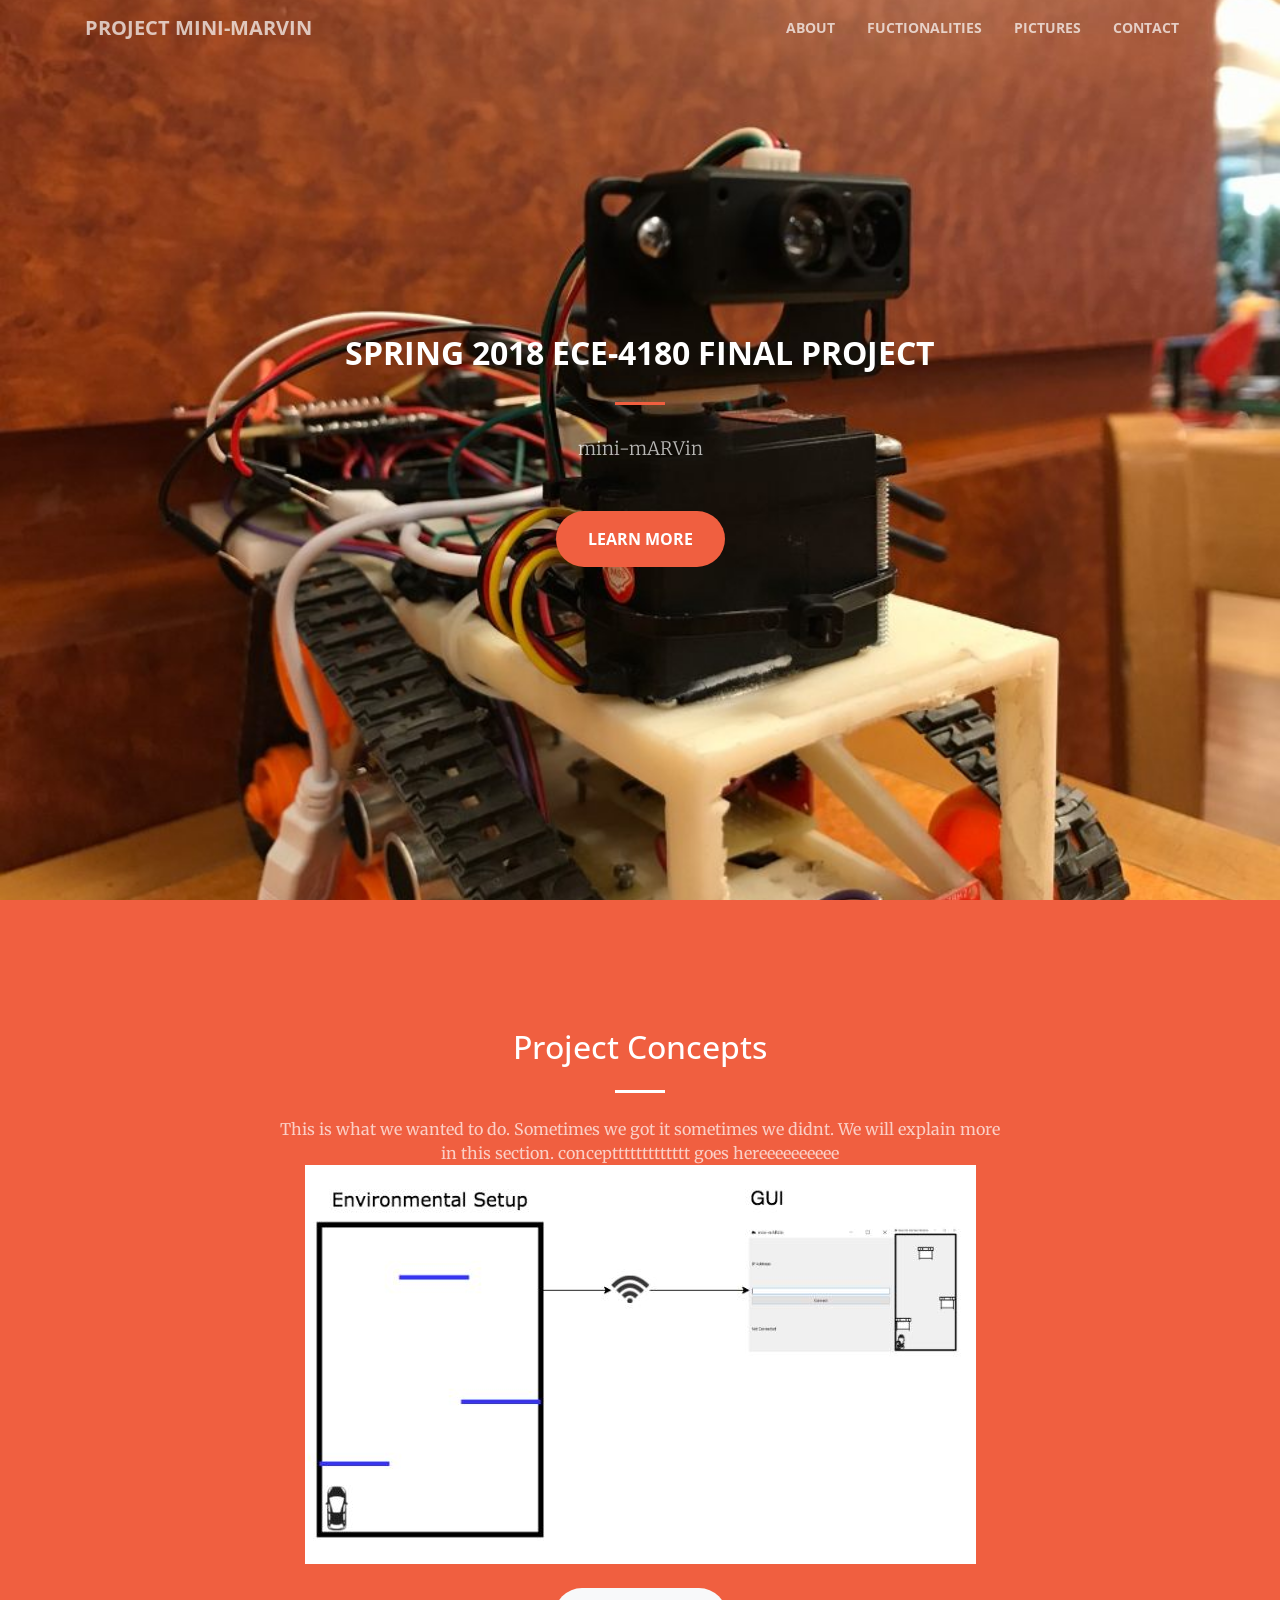
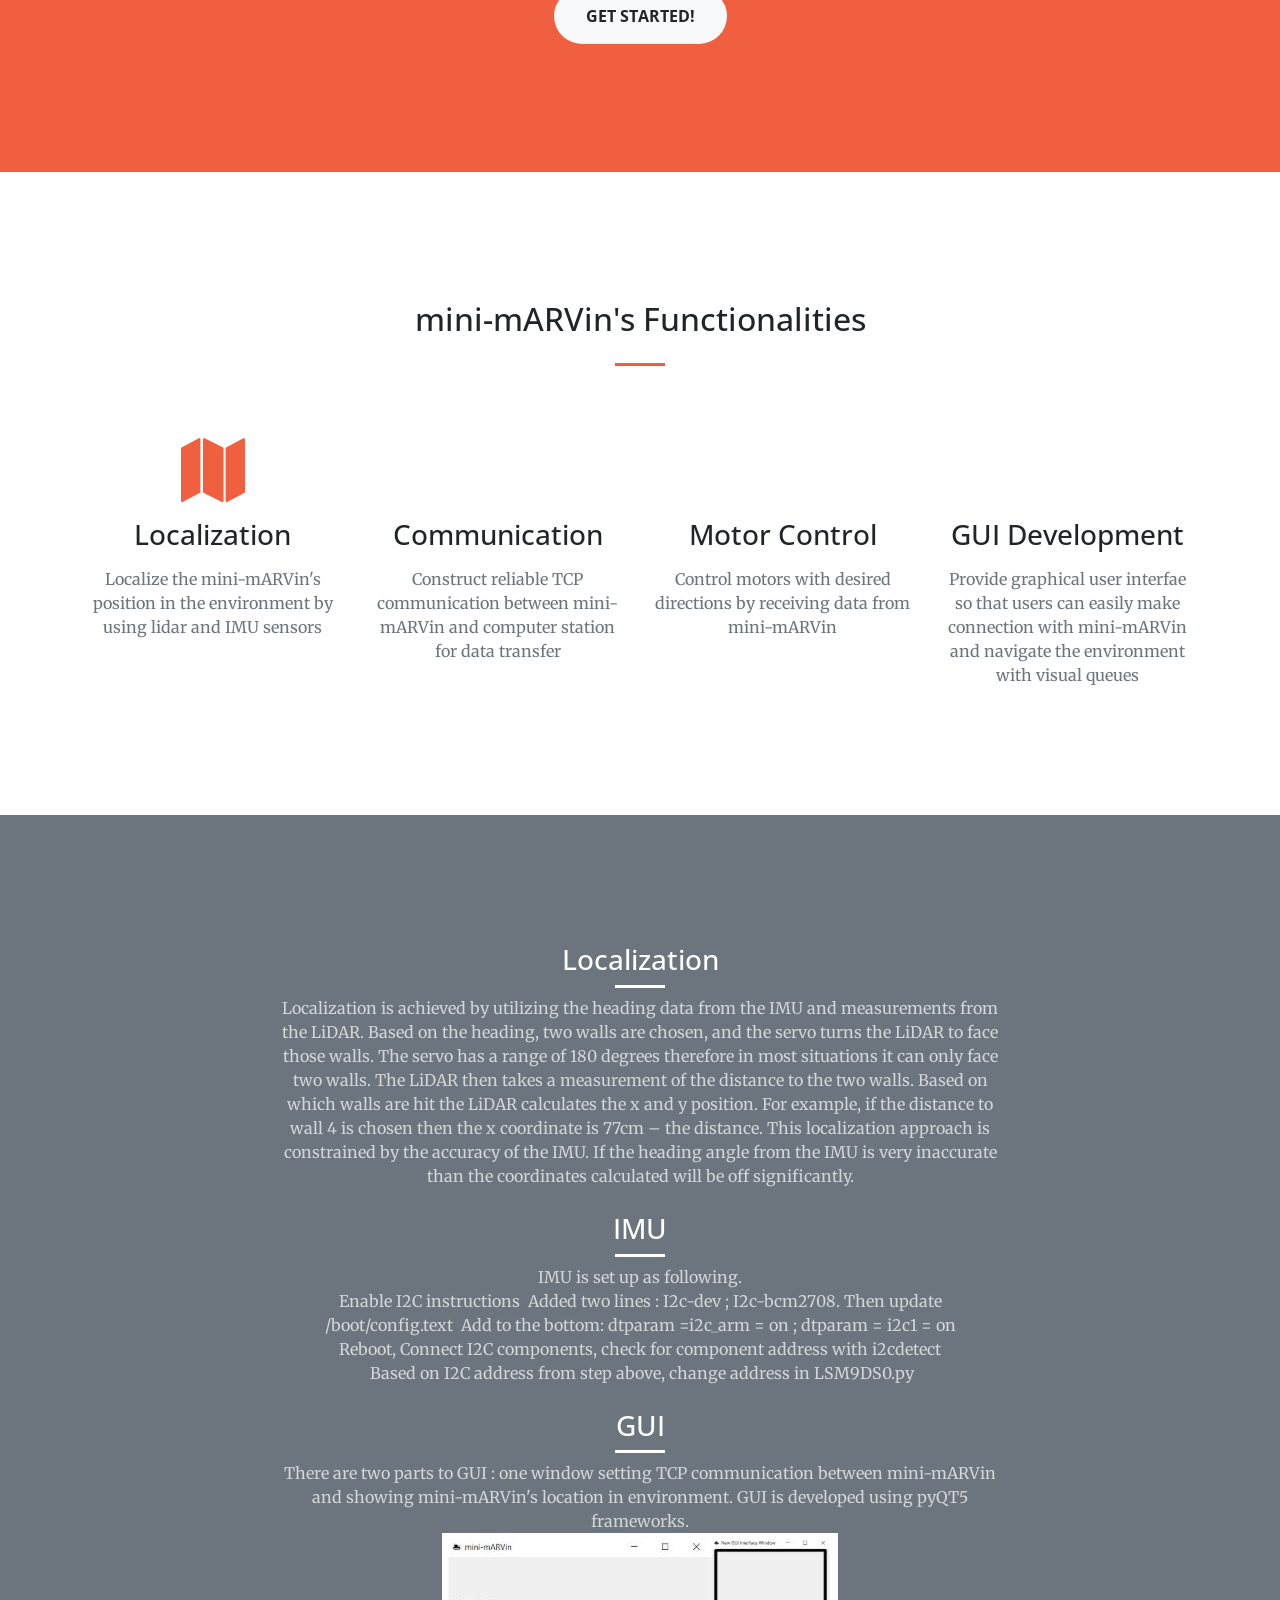
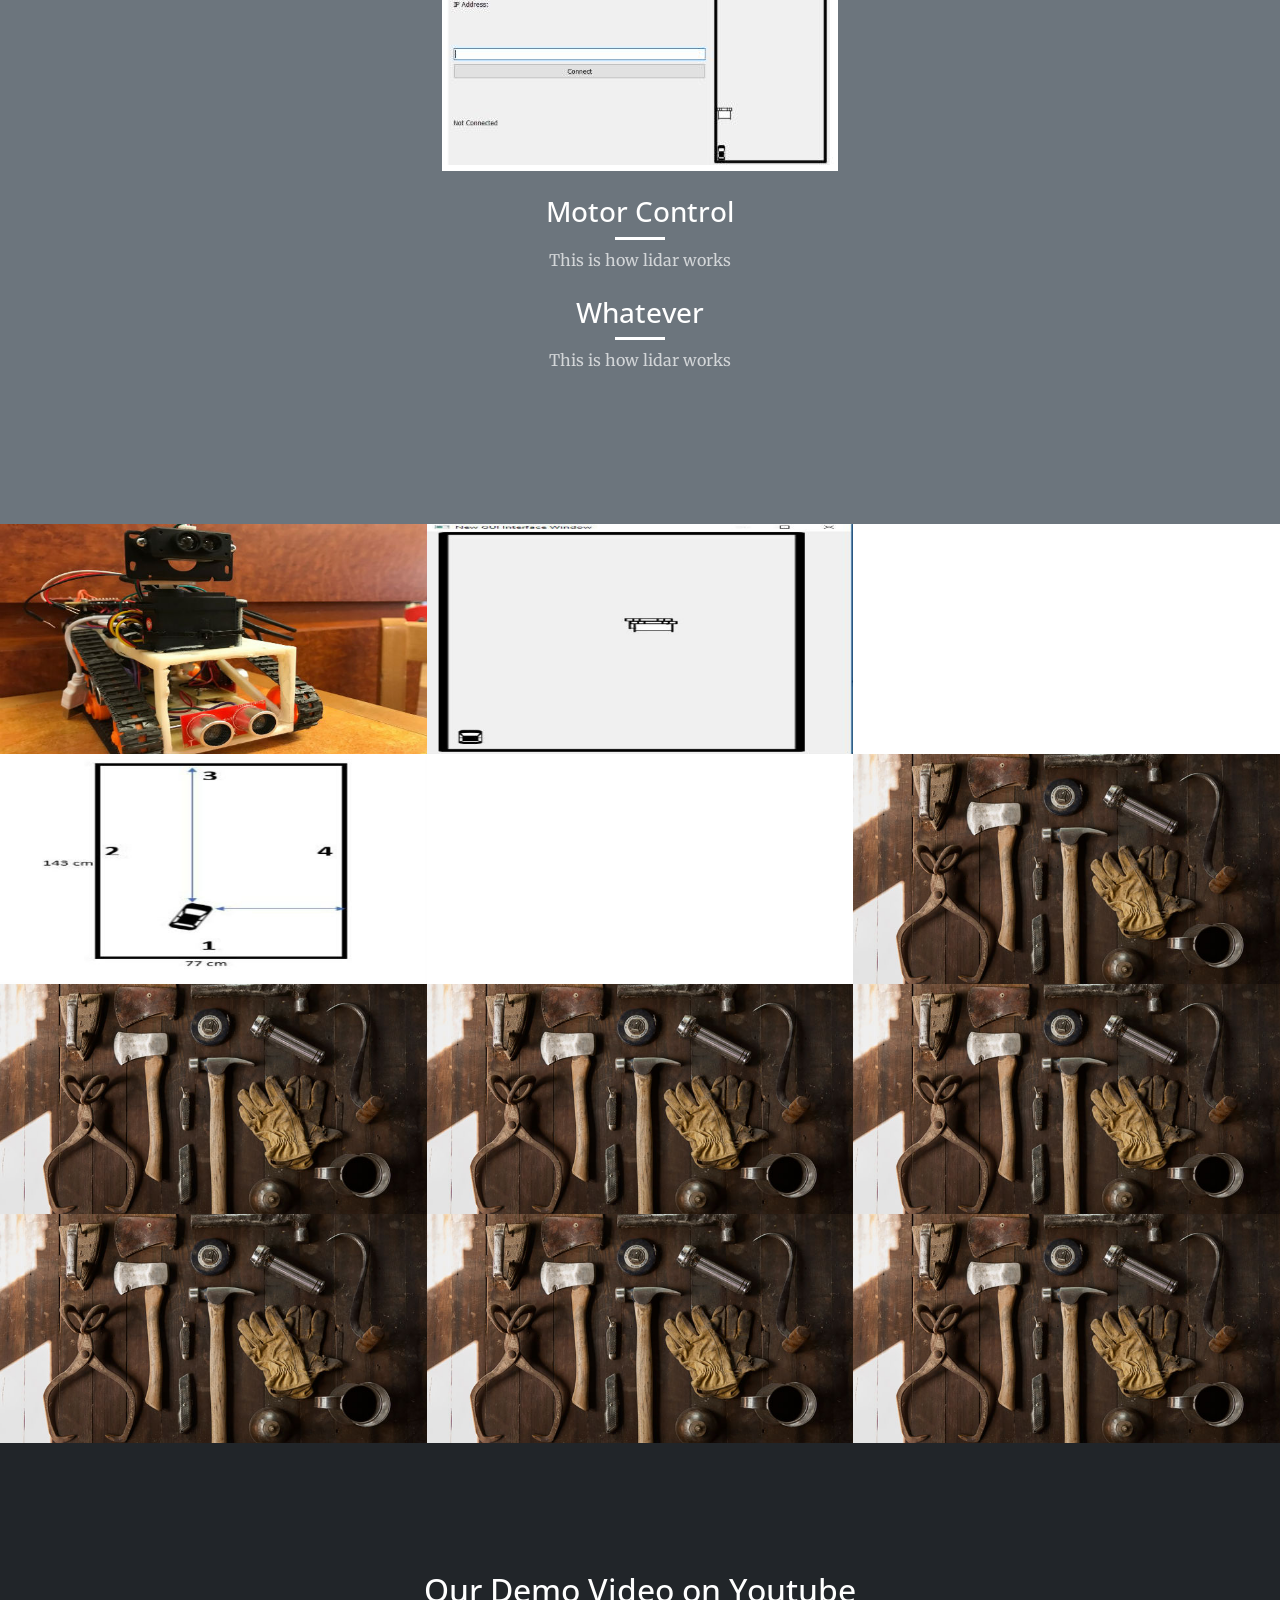
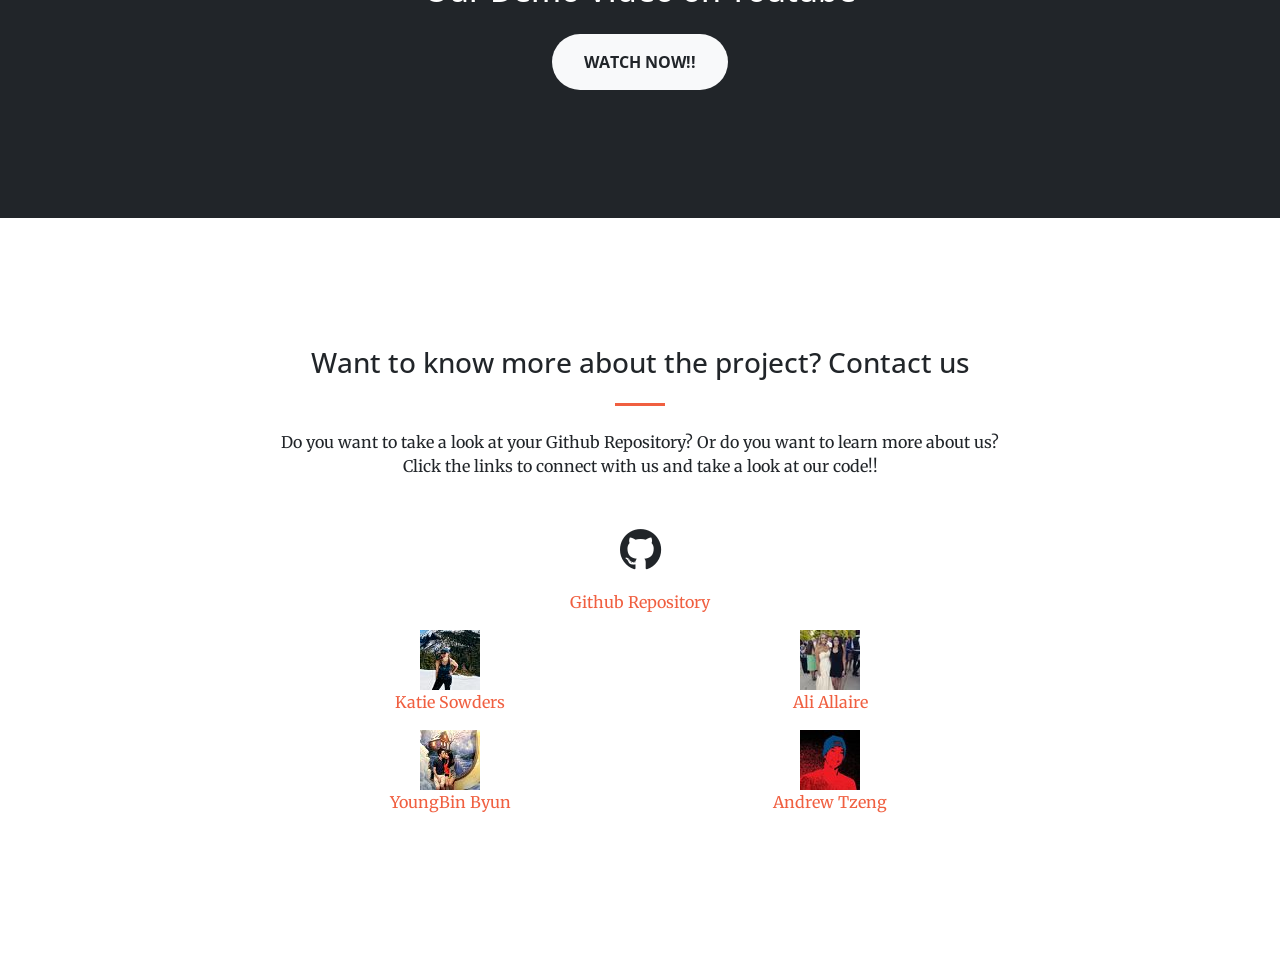
==== commit c57b1e47: "added bunch of things on website" ====
--- a/WebPage2/index.html
+++ b/WebPage2/index.html
@@ -77,7 +77,11 @@
           <div class="col-lg-8 mx-auto text-center">
             <h2 class="section-heading text-white">Project Concepts</h2>
             <hr class="light my-4">
-            <p class="text-faded mb-4">This is what we wanted to do. Sometimes we got it sometimes we didnt. We will explain more in this section. concepttttttttttttt goes hereeeeeeeeee</p>
+            <p class="text-faded mb-4">This is what we wanted to do. Sometimes we got it sometimes we didnt. We will explain more in this section. concepttttttttttttt goes hereeeeeeeeee
+              
+              <img class="img-fluid" src="image/idea.JPG" alt="">
+              
+              </p>
             <a class="btn btn-light btn-xl js-scroll-trigger" href="#services">Get Started!</a>
           </div>
         </div>
@@ -147,18 +151,17 @@
                   IMU is set up as following. <br>
               
                   Enable I2C instructions
-              <a class = "portfolio-box" href="image/1.jpg">
+              
                   <img class = "img-fluid" src= "image/code.jpg" alt="">
-              </a>
+              
                   Added two lines : I2c-dev ; I2c-bcm2708. Then update /boot/config.text
-                <a class = "portfolio-box" >
+              
                   <img class = "img-fluid" src= "image/code3.jpg" alt="">
-              </a>
+              
                 Add to the bottom: dtparam =i2c_arm = on ; dtparam = i2c1 = on <br>
                   Reboot, Connect I2C components, check for component address with i2cdetect <br>
-                  <a class = "portfolio-box" href="image/1.jpg">
                   <img class = "img-fluid" src= "image/code2.jpg" alt="">
-              </a>
+
                   Based on I2C address from step above, change address in LSM9DS0.py
                   <br>
               </p>
@@ -167,7 +170,11 @@
               
             <h3 class="section-heading text-white">GUI</h3>
             <hr class="light my-2">
-            <p class="text-faded mb-4">There are two parts to GUI : one window setting TCP communication between mini-mARVin and showing mini-mARVin's location in environment. GUI is developed using pyQT5 framework. </p>
+            <p class="text-faded mb-4">There are two parts to GUI : one window setting TCP communication between mini-mARVin and showing mini-mARVin's location in environment. GUI is developed using pyQT5 frameworks. 
+              <br>
+              <img class="img-fluid" src="image/guipic.JPG" alt="">
+              
+              </p>
               
             <h3 class="section-heading text-white">Motor Control</h3>
             <hr class="light my-2">
@@ -217,6 +224,21 @@
             </a>
           </div>
           <div class="col-lg-4 col-sm-6">
+            <a class="portfolio-box" href="image/12.jpg">
+              <img class="img-fluid" src="image/thumbnails/12.jpg" alt="">
+              <div class="portfolio-box-caption">
+                <div class="portfolio-box-caption-content">
+                  <div class="project-category text-faded">
+                    
+                  </div>
+                  <div class="project-name">
+                    mini-mARVin
+                  </div>
+                </div>
+              </div>
+            </a>
+          </div>
+          <div class="col-lg-4 col-sm-6">
             <a class="portfolio-box" href="image/local.JPG">
               <img class="img-fluid" src="image/Thumbnails/local.jpg" alt="">
               <div class="portfolio-box-caption">
@@ -232,30 +254,15 @@
             </a>
           </div>
           <div class="col-lg-4 col-sm-6">
-            <a class="portfolio-box" href="img/portfolio/fullsize/4.jpg">
-              <img class="img-fluid" src="img/portfolio/thumbnails/4.jpg" alt="">
-              <div class="portfolio-box-caption">
-                <div class="portfolio-box-caption-content">
-                  <div class="project-category text-faded">
-                    Category
-                  </div>
-                  <div class="project-name">
-                    Project Name
-                  </div>
-                </div>
-              </div>
-            </a>
-          </div>
-          <div class="col-lg-4 col-sm-6">
-            <a class="portfolio-box" href="img/portfolio/fullsize/5.jpg">
-              <img class="img-fluid" src="img/portfolio/thumbnails/5.jpg" alt="">
-              <div class="portfolio-box-caption">
-                <div class="portfolio-box-caption-content">
-                  <div class="project-category text-faded">
-                    Category
-                  </div>
-                  <div class="project-name">
-                    Project Name
+            <a class="portfolio-box" href="image/4.jpg">
+              <img class="img-fluid" src="image/thumbnails/4.jpg" alt="">
+              <div class="portfolio-box-caption">
+                <div class="portfolio-box-caption-content">
+                  <div class="project-category text-faded">
+                    
+                  </div>
+                  <div class="project-name">
+                    In testing environment
                   </div>
                 </div>
               </div>
@@ -373,7 +380,7 @@
     <section class="bg-dark text-white">
       <div class="container text-center">
         <h2 class="mb-4">Our Demo Video on Youtube</h2>
-        <a class="btn btn-light btn-xl sr-button" href="https://www.youtube.com/watch?v=QH2-TGUlwu4">Take a Look NOW!!</a>
+        <a class="btn btn-light btn-xl sr-button" href="https://www.youtube.com/watch?time_continue=11&v=fp877OREi-M">Watch now!!</a>
       </div>
     </section>
 
@@ -383,48 +390,43 @@
           <div class="col-lg-8 mx-auto text-center">
             <h3 class="section-heading">Want to know more about the project? Contact us</h3>
             <hr class="my-4">
-            <p class="mb-5">Do you want to take a look at your Github Repository? Or do you want to know our contact information? Click the link to connect with us and take a look at our code!!</p>
-          </div>
-        </div>
-        <div class="row">
-          <div class="col-lg-4 ml-auto text-center">
+            <p class="mb-5">Do you want to take a look at your Github Repository? Or do you want to learn more about us? Click the links to connect with us and take a look at our code!!</p>
+          </div>
+        </div>
+        <div class="row">
+          <div class="col-lg-4 m-auto text-center">
             <i class="fa fa-github fa-3x mb-3 sr-contact"></i>
               <p>
             <a href="https://github.com/ssowders3/mini-mARVin">Github Repository</a>
              </p>
           </div>
+          
+        </div>
+        <div class="row">
+          <div class="col-lg-4 ml-auto text-center">
+            <img class="img-fluid" src="image/katie.avatar" alt="">
+            <p>
+              <a href="mailto:ssowders96@gmail.com">Katie Sowders</a>
+            </p>
+          </div>
           <div class="col-lg-4 mr-auto text-center">
-            <i class="fa fa-envelope-o fa-3x mb-3 sr-contact"></i>
+            <img class="img-fluid" src="image/ali.avatar" alt="">
             <p>
-              <a href="mailto:kbyun03@gmail.com">project@mini_marvin.com</a>
-            </p>
-          </div>
-        </div>
-        <div class="row">
-          <div class="col-lg-4 ml-auto text-center">
-            <i class="fa fa-github fa-3x mb-3 sr-contact"></i>
-              <p>
-            <a href="https://github.com/ssowders3/mini-mARVin">Github Repository</a>
-             </p>
-          </div>
-          <div class="col-lg-4 mr-auto text-center">
-            <i class="fa fa-envelope-o fa-3x mb-3 sr-contact"></i>
-            <p>
-              <a href="mailto:kbyun03@gmail.com">project@mini_marvin.com</a>
+              <a href="mailto:aallaire91@gmail.com">Ali Allaire</a>
             </p>
           </div>
         </div>
           <div class="row">
           <div class="col-lg-4 ml-auto text-center">
-            <i class="fa fa-github fa-3x mb-3 sr-contact"></i>
-              <p>
-            <a href="https://github.com/ssowders3/mini-mARVin">Github Repository</a>
-             </p>
+            <img class="img-fluid" src="image/kevin.avatar" alt="">
+            <p>
+              <a href="mailto:kbyun03@gmail.com">YoungBin Byun</a>
+            </p>
           </div>
           <div class="col-lg-4 mr-auto text-center">
-            <i class="fa fa-envelope-o fa-3x mb-3 sr-contact"></i>
+            <img class="img-fluid" src="image/andrew.avatar" alt="">
             <p>
-              <a href="mailto:kbyun03@gmail.com">project@mini_marvin.com</a>
+              <a href="mailto:atzeng3@gatech.edu">Andrew Tzeng</a>
             </p>
           </div>
         </div>
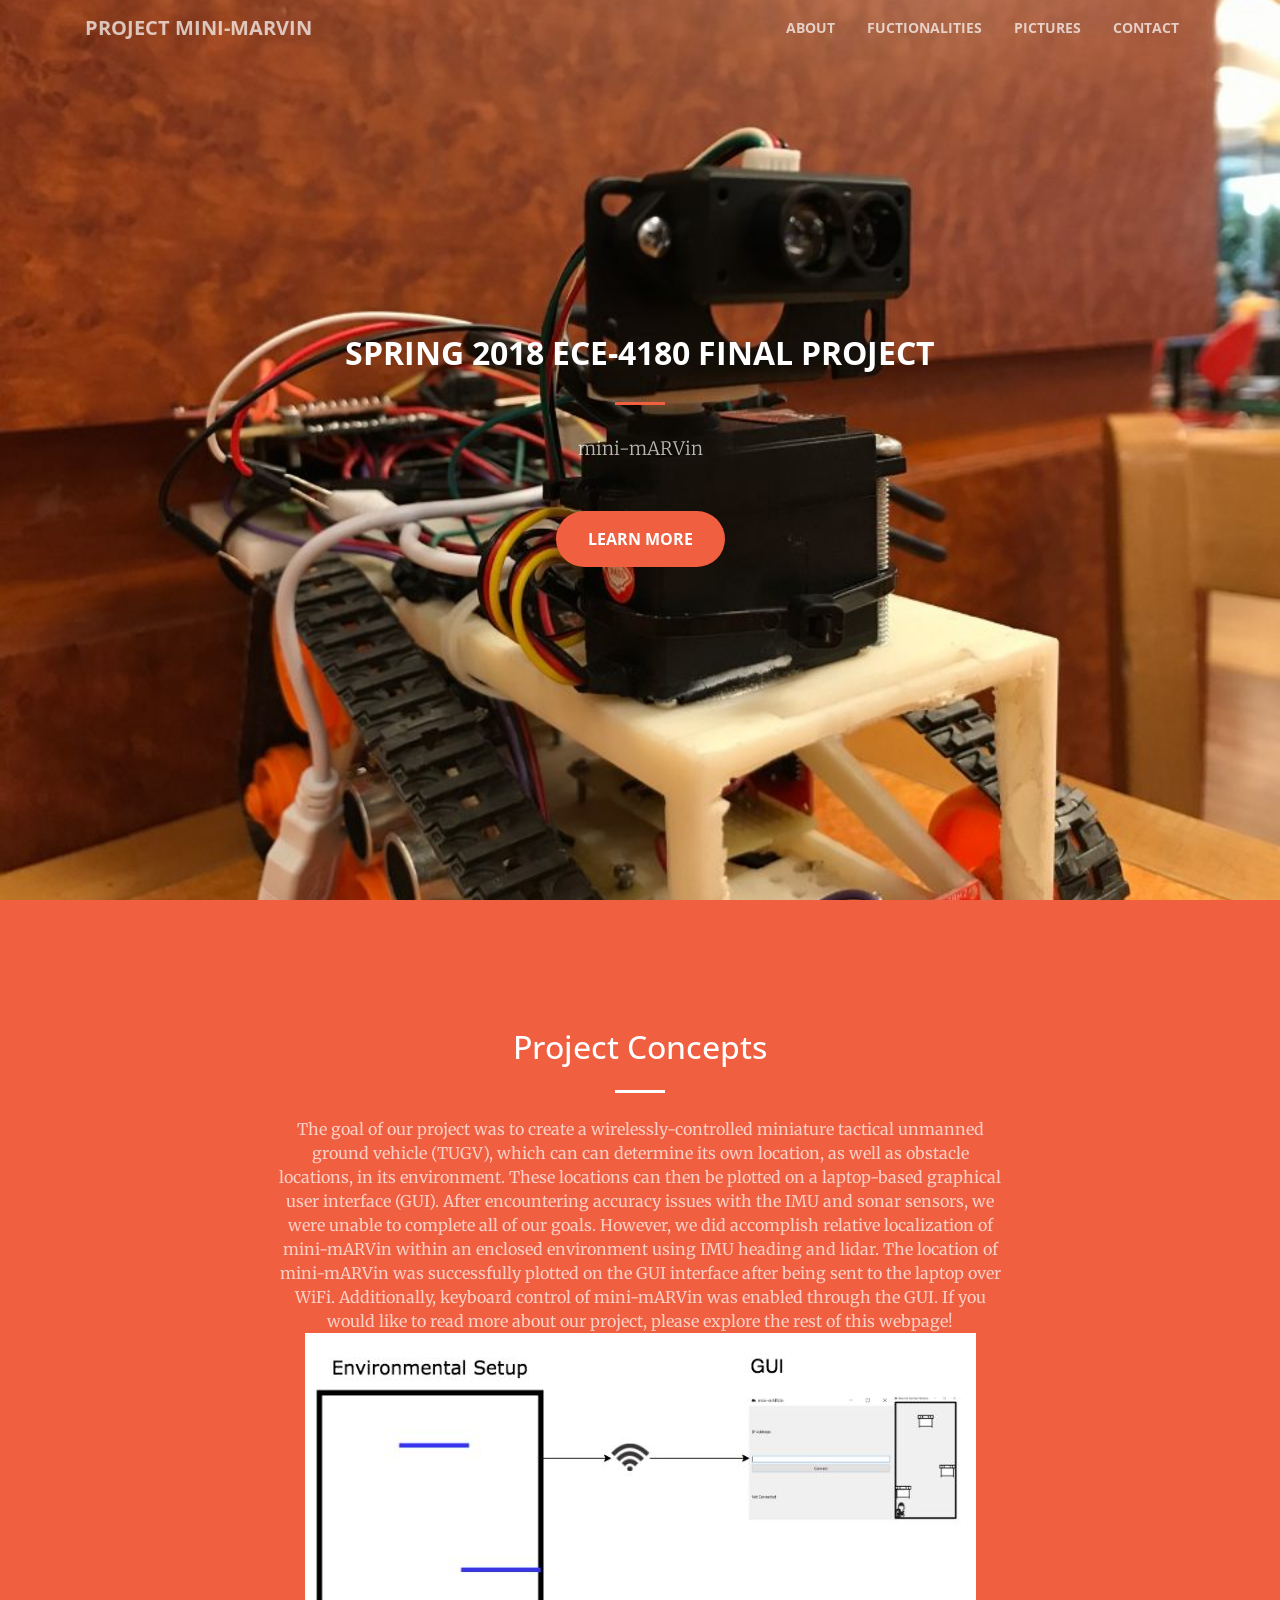
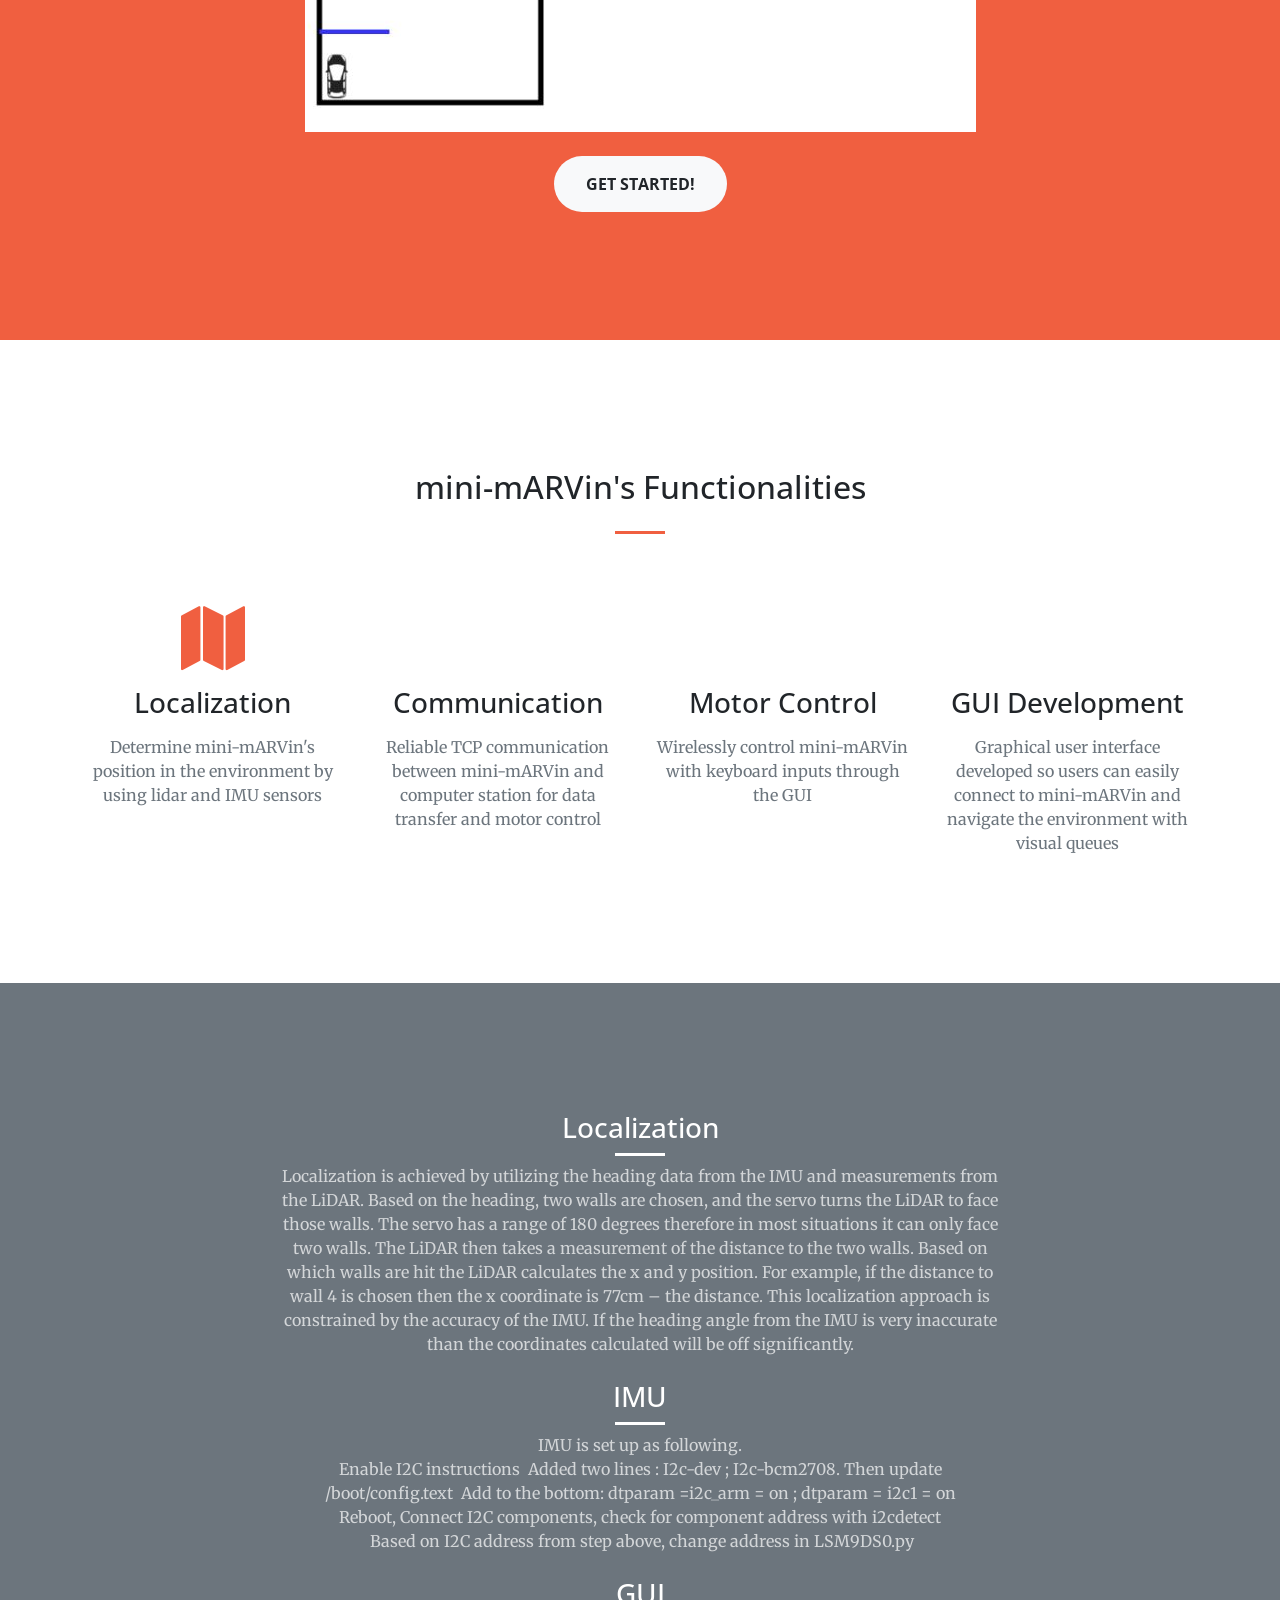
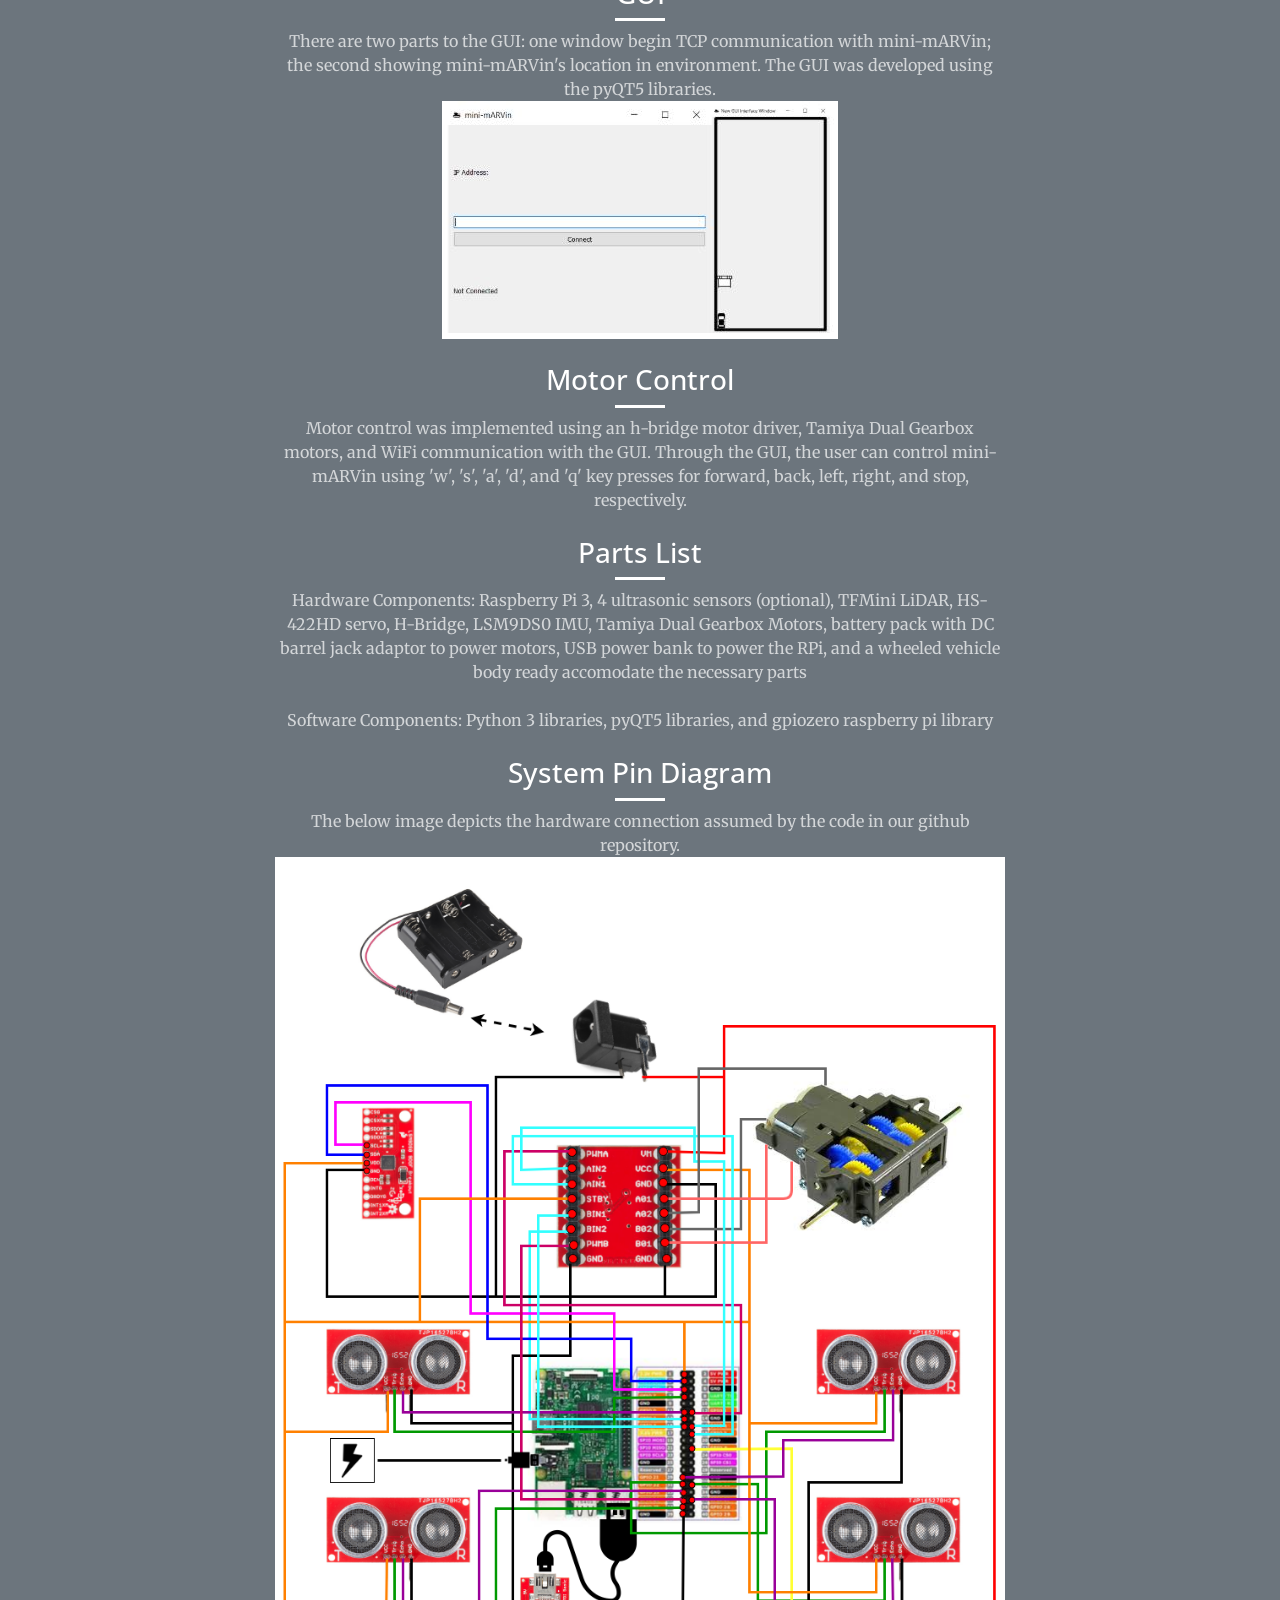
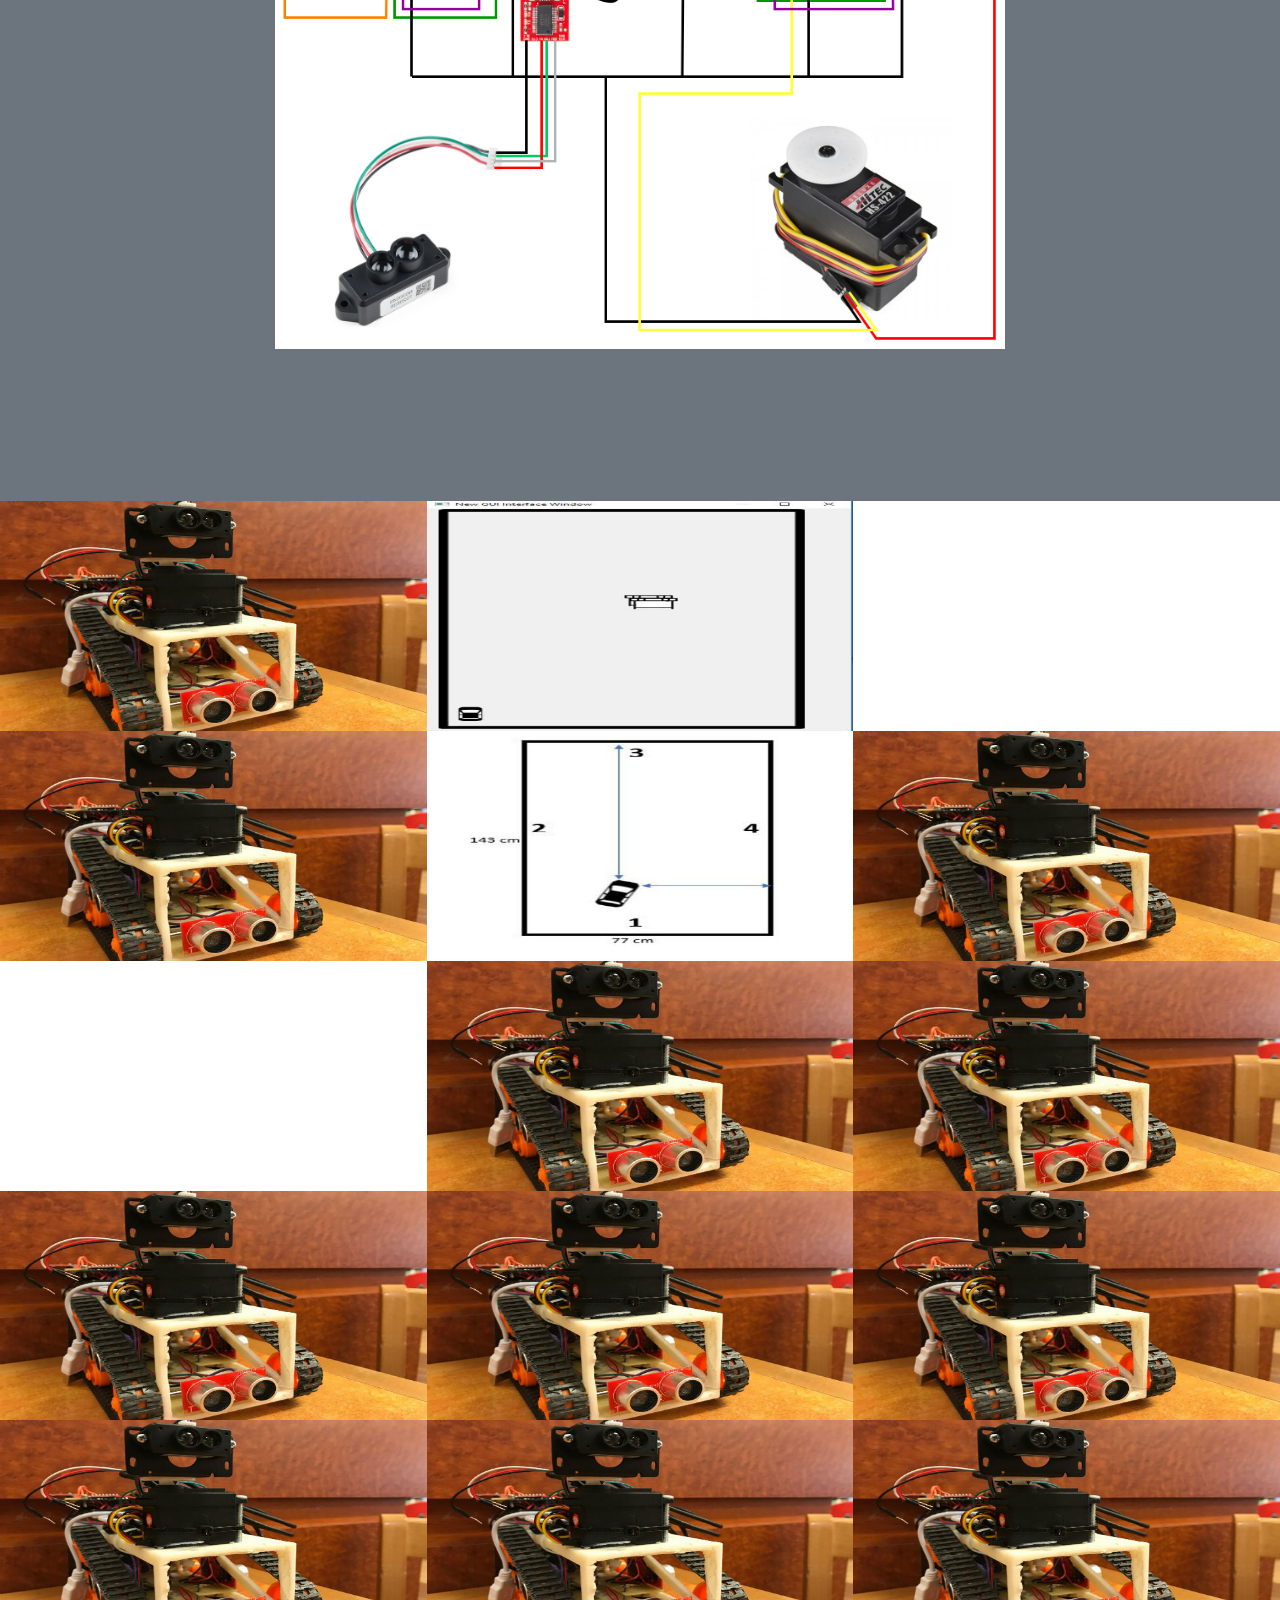
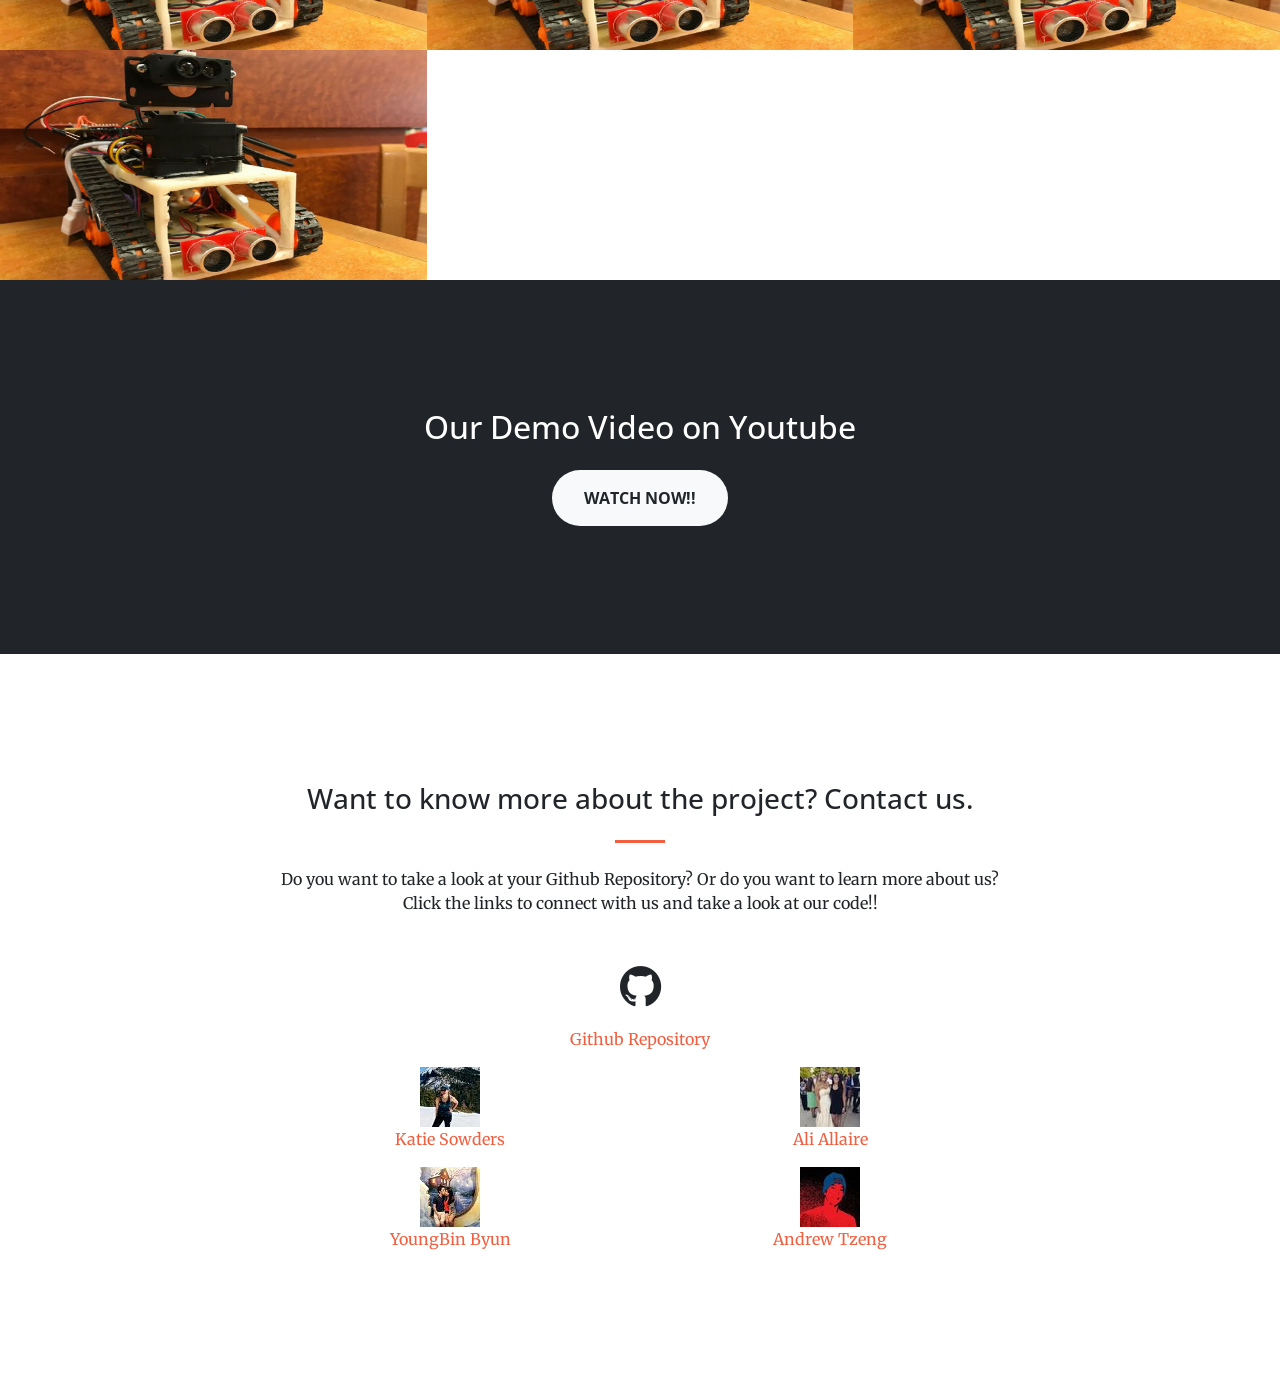
==== commit 35b58a4f: "Kevin im sorry idk how to fix it but the image and text isnt showing up in our header" ====
--- a/WebPage2/index.html
+++ b/WebPage2/index.html
@@ -1,4 +1,4 @@
-<!DOCTYPE html>
+﻿<!DOCTYPE html>
 <html lang="en">
 
   <head>
@@ -77,11 +77,12 @@
           <div class="col-lg-8 mx-auto text-center">
             <h2 class="section-heading text-white">Project Concepts</h2>
             <hr class="light my-4">
-            <p class="text-faded mb-4">This is what we wanted to do. Sometimes we got it sometimes we didnt. We will explain more in this section. concepttttttttttttt goes hereeeeeeeeee
+            <p class="text-faded mb-4">The goal of our project was to create a wirelessly-controlled miniature tactical unmanned ground vehicle (TUGV), which can can determine its own location, as well as obstacle locations, in its environment. These locations can then be plotted on a laptop-based graphical user interface (GUI). After encountering accuracy issues with the IMU and sonar sensors, we were unable to complete all of our goals. However, we did accomplish relative localization of mini-mARVin within an enclosed environment using IMU heading and lidar. The location of mini-mARVin was successfully plotted on the GUI interface after being sent to the laptop over WiFi. Additionally, keyboard control of mini-mARVin was enabled through the GUI. If you would like to read more about our project, please explore the rest of this webpage!
               
               <img class="img-fluid" src="image/idea.JPG" alt="">
               
               </p>
+
             <a class="btn btn-light btn-xl js-scroll-trigger" href="#services">Get Started!</a>
           </div>
         </div>
@@ -103,28 +104,28 @@
             <div class="service-box mt-5 mx-auto">
               <i class="fa fa-4x fa-map text-primary mb-3 sr-icons"></i>
               <h3 class="mb-3">Localization</h3>
-              <p class="text-muted mb-0">Localize the mini-mARVin's position in the environment by using lidar and IMU sensors</p>
+              <p class="text-muted mb-0">Determine mini-mARVin's position in the environment by using lidar and IMU sensors</p>
             </div>
           </div>
           <div class="col-lg-3 col-md-6 text-center">
             <div class="service-box mt-5 mx-auto">
               <i class="fa fa-4x fa-paper-plane text-primary mb-3 sr-icons"></i>
               <h3 class="mb-3"> Communication</h3>
-              <p class="text-muted mb-0">Construct reliable TCP communication between mini-mARVin and computer station for data transfer</p>
+              <p class="text-muted mb-0">Reliable TCP communication between mini-mARVin and computer station for data transfer and motor control</p>
             </div>
           </div>
           <div class="col-lg-3 col-md-6 text-center">
             <div class="service-box mt-5 mx-auto">
               <i class="fa fa-4x fa-gamepad text-primary mb-3 sr-icons"></i>
               <h3 class="mb-3">Motor Control</h3>
-              <p class="text-muted mb-0">Control motors with desired directions by receiving data from mini-mARVin </p>
+              <p class="text-muted mb-0">Wirelessly control mini-mARVin with keyboard inputs through the GUI </p>
             </div>
           </div>
           <div class="col-lg-3 col-md-6 text-center">
             <div class="service-box mt-5 mx-auto">
               <i class="fa fa-4x fa-gears text-primary mb-3 sr-icons"></i>
               <h3 class="mb-3">GUI Development</h3>
-              <p class="text-muted mb-0">Provide graphical user interfae so that users can easily make connection with mini-mARVin and navigate the environment with visual queues</p>
+              <p class="text-muted mb-0">Graphical user interface developed so users can easily connect to mini-mARVin and navigate the environment with visual queues</p>
             </div>
           </div>
         </div>
@@ -135,6 +136,7 @@
       <div class="container">
         <div class="row">
           <div class="col-lg-8 mx-auto text-center">
+
             <h3 class="section-heading text-white">Localization</h3>
             <hr class="light my-2">
             <p class="text-faded mb-4">Localization is achieved by utilizing the heading data from the IMU and measurements from the
@@ -170,7 +172,7 @@
               
             <h3 class="section-heading text-white">GUI</h3>
             <hr class="light my-2">
-            <p class="text-faded mb-4">There are two parts to GUI : one window setting TCP communication between mini-mARVin and showing mini-mARVin's location in environment. GUI is developed using pyQT5 frameworks. 
+            <p class="text-faded mb-4">There are two parts to the GUI: one window begin TCP communication with mini-mARVin; the second showing mini-mARVin's location in environment. The GUI was developed using the pyQT5 libraries. 
               <br>
               <img class="img-fluid" src="image/guipic.JPG" alt="">
               
@@ -178,11 +180,20 @@
               
             <h3 class="section-heading text-white">Motor Control</h3>
             <hr class="light my-2">
-            <p class="text-faded mb-4">This is how lidar works </p>
+            <p class="text-faded mb-4">Motor control was implemented using an h-bridge motor driver, Tamiya Dual Gearbox motors, and WiFi communication with the GUI. Through the GUI, the user can control mini-mARVin using 'w', 's', 'a', 'd', and 'q' key presses for forward, back, left, right, and stop, respectively. </p>
             
-            <h3 class="section-heading text-white">Whatever</h3>
+            <h3 class="section-heading text-white">Parts List</h3>
             <hr class="light my-2">
-            <p class="text-faded mb-4">This is how lidar works </p>
+            <p class="text-faded mb-4">Hardware Components: Raspberry Pi 3, 4 ultrasonic sensors (optional), TFMini LiDAR, HS-422HD servo, H-Bridge, LSM9DS0 IMU, Tamiya Dual Gearbox Motors, battery pack with DC barrel jack adaptor to power motors, USB power bank to power the RPi, and a wheeled vehicle body ready accomodate the necessary parts</p>
+            <p class="text-faded mb-4">Software Components: Python 3 libraries, pyQT5 libraries, and gpiozero raspberry pi library</p>
+ 
+                
+            <h3 class="section-heading text-white">System Pin Diagram</h3>
+            <hr class="light my-2">
+            <p class="text-faded mb-4">The below image depicts the hardware connection assumed by the code in our github repository.
+                <br>
+                <img class="img-fluid" src="image/Total Sys Pin Out.png" alt="">
+                </p>
               
           </div>
         </div>
@@ -239,6 +250,21 @@
             </a>
           </div>
           <div class="col-lg-4 col-sm-6">
+            <a class="portfolio-box" href="image/GUI.PNG">
+              <img class="img-fluid" src="image/Thumbnails/1.jpg" alt="">
+              <div class="portfolio-box-caption">
+                <div class="portfolio-box-caption-content">
+                  <div class="project-category text-faded">
+                    GUI
+                  </div>
+                  <div class="project-name">
+                    GUI Windows
+                  </div>
+                </div>
+              </div>
+            </a>
+          </div>
+          <div class="col-lg-4 col-sm-6">
             <a class="portfolio-box" href="image/local.JPG">
               <img class="img-fluid" src="image/Thumbnails/local.jpg" alt="">
               <div class="portfolio-box-caption">
@@ -254,6 +280,22 @@
             </a>
           </div>
           <div class="col-lg-4 col-sm-6">
+            <a class="portfolio-box" href="image/Environmental Setup.png">
+              <img class="img-fluid" src="image/Thumbnails/1.jpg" alt="">
+              <div class="portfolio-box-caption">
+                <div class="portfolio-box-caption-content">
+                  <div class="project-category text-faded">
+
+                  </div>
+                  <div class="project-name">
+                    Diagram of Environment
+                  </div>
+                </div>
+              </div>
+            </a>
+          </div>
+
+          <div class="col-lg-4 col-sm-6">
             <a class="portfolio-box" href="image/4.jpg">
               <img class="img-fluid" src="image/thumbnails/4.jpg" alt="">
               <div class="portfolio-box-caption">
@@ -268,112 +310,143 @@
               </div>
             </a>
           </div>
-          <div class="col-lg-4 col-sm-6">
-            <a class="portfolio-box" href="img/portfolio/fullsize/6.jpg">
-              <img class="img-fluid" src="img/portfolio/thumbnails/6.jpg" alt="">
-              <div class="portfolio-box-caption">
-                <div class="portfolio-box-caption-content">
-                  <div class="project-category text-faded">
-                    Category
-                  </div>
-                  <div class="project-name">
-                    Project Name
-                  </div>
-                </div>
-              </div>
-            </a>
-          </div>
-            <div class="col-lg-4 col-sm-6">
-            <a class="portfolio-box" href="img/portfolio/fullsize/6.jpg">
-              <img class="img-fluid" src="img/portfolio/thumbnails/6.jpg" alt="">
-              <div class="portfolio-box-caption">
-                <div class="portfolio-box-caption-content">
-                  <div class="project-category text-faded">
-                    Category
-                  </div>
-                  <div class="project-name">
-                    Project Name
-                  </div>
-                </div>
-              </div>
-            </a>
-          </div>
-            <div class="col-lg-4 col-sm-6">
-            <a class="portfolio-box" href="img/portfolio/fullsize/6.jpg">
-              <img class="img-fluid" src="img/portfolio/thumbnails/6.jpg" alt="">
-              <div class="portfolio-box-caption">
-                <div class="portfolio-box-caption-content">
-                  <div class="project-category text-faded">
-                    Category
-                  </div>
-                  <div class="project-name">
-                    Project Name
-                  </div>
-                </div>
-              </div>
-            </a>
-          </div>
-            <div class="col-lg-4 col-sm-6">
-            <a class="portfolio-box" href="img/portfolio/fullsize/6.jpg">
-              <img class="img-fluid" src="img/portfolio/thumbnails/6.jpg" alt="">
-              <div class="portfolio-box-caption">
-                <div class="portfolio-box-caption-content">
-                  <div class="project-category text-faded">
-                    Category
-                  </div>
-                  <div class="project-name">
-                    Project Name
-                  </div>
-                </div>
-              </div>
-            </a>
-          </div>
-            <div class="col-lg-4 col-sm-6">
-            <a class="portfolio-box" href="img/portfolio/fullsize/6.jpg">
-              <img class="img-fluid" src="img/portfolio/thumbnails/6.jpg" alt="">
-              <div class="portfolio-box-caption">
-                <div class="portfolio-box-caption-content">
-                  <div class="project-category text-faded">
-                    Category
-                  </div>
-                  <div class="project-name">
-                    Project Name
-                  </div>
-                </div>
-              </div>
-            </a>
-          </div>
-            <div class="col-lg-4 col-sm-6">
-            <a class="portfolio-box" href="img/portfolio/fullsize/6.jpg">
-              <img class="img-fluid" src="img/portfolio/thumbnails/6.jpg" alt="">
-              <div class="portfolio-box-caption">
-                <div class="portfolio-box-caption-content">
-                  <div class="project-category text-faded">
-                    Category
-                  </div>
-                  <div class="project-name">
-                    Project Name
-                  </div>
-                </div>
-              </div>
-            </a>
-          </div>
-            <div class="col-lg-4 col-sm-6">
-            <a class="portfolio-box" href="img/portfolio/fullsize/6.jpg">
-              <img class="img-fluid" src="img/portfolio/thumbnails/6.jpg" alt="">
-              <div class="portfolio-box-caption">
-                <div class="portfolio-box-caption-content">
-                  <div class="project-category text-faded">
-                    Category
-                  </div>
-                  <div class="project-name">
-                    Project Name
-                  </div>
-                </div>
-              </div>
-            </a>
-          </div>
-        </div>
+
+          <div class="col-lg-4 col-sm-6">
+            <a class="portfolio-box" href="image/Software Diagram.png">
+              <img class="img-fluid" src="image/Thumbnails/1.jpg" alt="">
+              <div class="portfolio-box-caption">
+                <div class="portfolio-box-caption-content">
+                  <div class="project-category text-faded">
+                    
+                  </div>
+                  <div class="project-name">
+                    Software Diagram
+                  </div>
+                </div>
+              </div>
+            </a>
+          </div>
+
+
+          <div class="col-lg-4 col-sm-6">
+            <a class="portfolio-box" href="image/Total Sys Pin Out.png">
+              <img class="img-fluid" src="image/Thumbnails/1.jpg" alt="">
+              <div class="portfolio-box-caption">
+                <div class="portfolio-box-caption-content">
+                  <div class="project-category text-faded">
+
+                  </div>
+                  <div class="project-name">
+                    Pin Out Diagram
+                  </div>
+                </div>
+              </div>
+            </a>
+          </div>
+          <div class="col-lg-4 col-sm-6">
+            <a class="portfolio-box" href="image/2.jpg">
+              <img class="img-fluid" src="image/Thumbnails/1.jpg" alt="">
+              <div class="portfolio-box-caption">
+                <div class="portfolio-box-caption-content">
+                  <div class="project-category text-faded">
+
+                  </div>
+                  <div class="project-name">
+                    mini-mARVin
+                  </div>
+                </div>
+              </div>
+            </a>
+          </div>
+          <div class="col-lg-4 col-sm-6">
+            <a class="portfolio-box" href="image/3.jpg">
+              <img class="img-fluid" src="image/Thumbnails/1.jpg" alt="">
+              <div class="portfolio-box-caption">
+                <div class="portfolio-box-caption-content">
+                  <div class="project-category text-faded">
+
+                  </div>
+                  <div class="project-name">
+                    mini-mARVin
+                  </div>
+                </div>
+              </div>
+            </a>
+          </div>
+          <div class="col-lg-4 col-sm-6">
+            <a class="portfolio-box" href="image/4.jpg">
+              <img class="img-fluid" src="image/Thumbnails/1.jpg" alt="">
+              <div class="portfolio-box-caption">
+                <div class="portfolio-box-caption-content">
+                  <div class="project-category text-faded">
+
+                  </div>
+                  <div class="project-name">
+                    mini-mARVin
+                  </div>
+                </div>
+              </div>
+            </a>
+          </div>
+          <div class="col-lg-4 col-sm-6">
+            <a class="portfolio-box" href="image/5.jpg">
+              <img class="img-fluid" src="image/Thumbnails/1.jpg" alt="">
+              <div class="portfolio-box-caption">
+                <div class="portfolio-box-caption-content">
+                  <div class="project-category text-faded">
+                  </div>
+                  <div class="project-name">
+                    mini-mARVin
+                  </div>
+                </div>
+              </div>
+            </a>
+          </div>
+          <div class="col-lg-4 col-sm-6">
+            <a class="portfolio-box" href="image/7.jpg">
+              <img class="img-fluid" src="image/Thumbnails/1.jpg" alt="">
+              <div class="portfolio-box-caption">
+                <div class="portfolio-box-caption-content">
+                  <div class="project-category text-faded">
+                  </div>
+                  <div class="project-name">
+                    mini-mARVin
+                  </div>
+                </div>
+              </div>
+            </a>
+          </div>
+          <div class="col-lg-4 col-sm-6">
+            <a class="portfolio-box" href="image/13.jpg">
+              <img class="img-fluid" src="image/Thumbnails/1.jpg" alt="">
+              <div class="portfolio-box-caption">
+                <div class="portfolio-box-caption-content">
+                  <div class="project-category text-faded">
+                  </div>
+                  <div class="project-name">
+                    mini-mARVin
+                  </div>
+                </div>
+              </div>
+            </a>
+          </div>
+          <div class="col-lg-4 col-sm-6">
+            <a class="portfolio-box" href="image/14.jpg">
+              <img class="img-fluid" src="image/Thumbnails/1.jpg" alt="">
+              <div class="portfolio-box-caption">
+                <div class="portfolio-box-caption-content">
+                  <div class="project-category text-faded">
+                  </div>
+                  <div class="project-name">
+                    mini-mARVin
+                  </div>
+                </div>
+              </div>
+            </a>
+          </div>
+
+        </div>
+
       </div>
     </section>
 
@@ -388,7 +461,7 @@
       <div class="container">
         <div class="row">
           <div class="col-lg-8 mx-auto text-center">
-            <h3 class="section-heading">Want to know more about the project? Contact us</h3>
+            <h3 class="section-heading">Want to know more about the project? Contact us.</h3>
             <hr class="my-4">
             <p class="mb-5">Do you want to take a look at your Github Repository? Or do you want to learn more about us? Click the links to connect with us and take a look at our code!!</p>
           </div>
@@ -400,8 +473,8 @@
             <a href="https://github.com/ssowders3/mini-mARVin">Github Repository</a>
              </p>
           </div>
-          
-        </div>
+        </div>
+
         <div class="row">
           <div class="col-lg-4 ml-auto text-center">
             <img class="img-fluid" src="image/katie.avatar" alt="">
